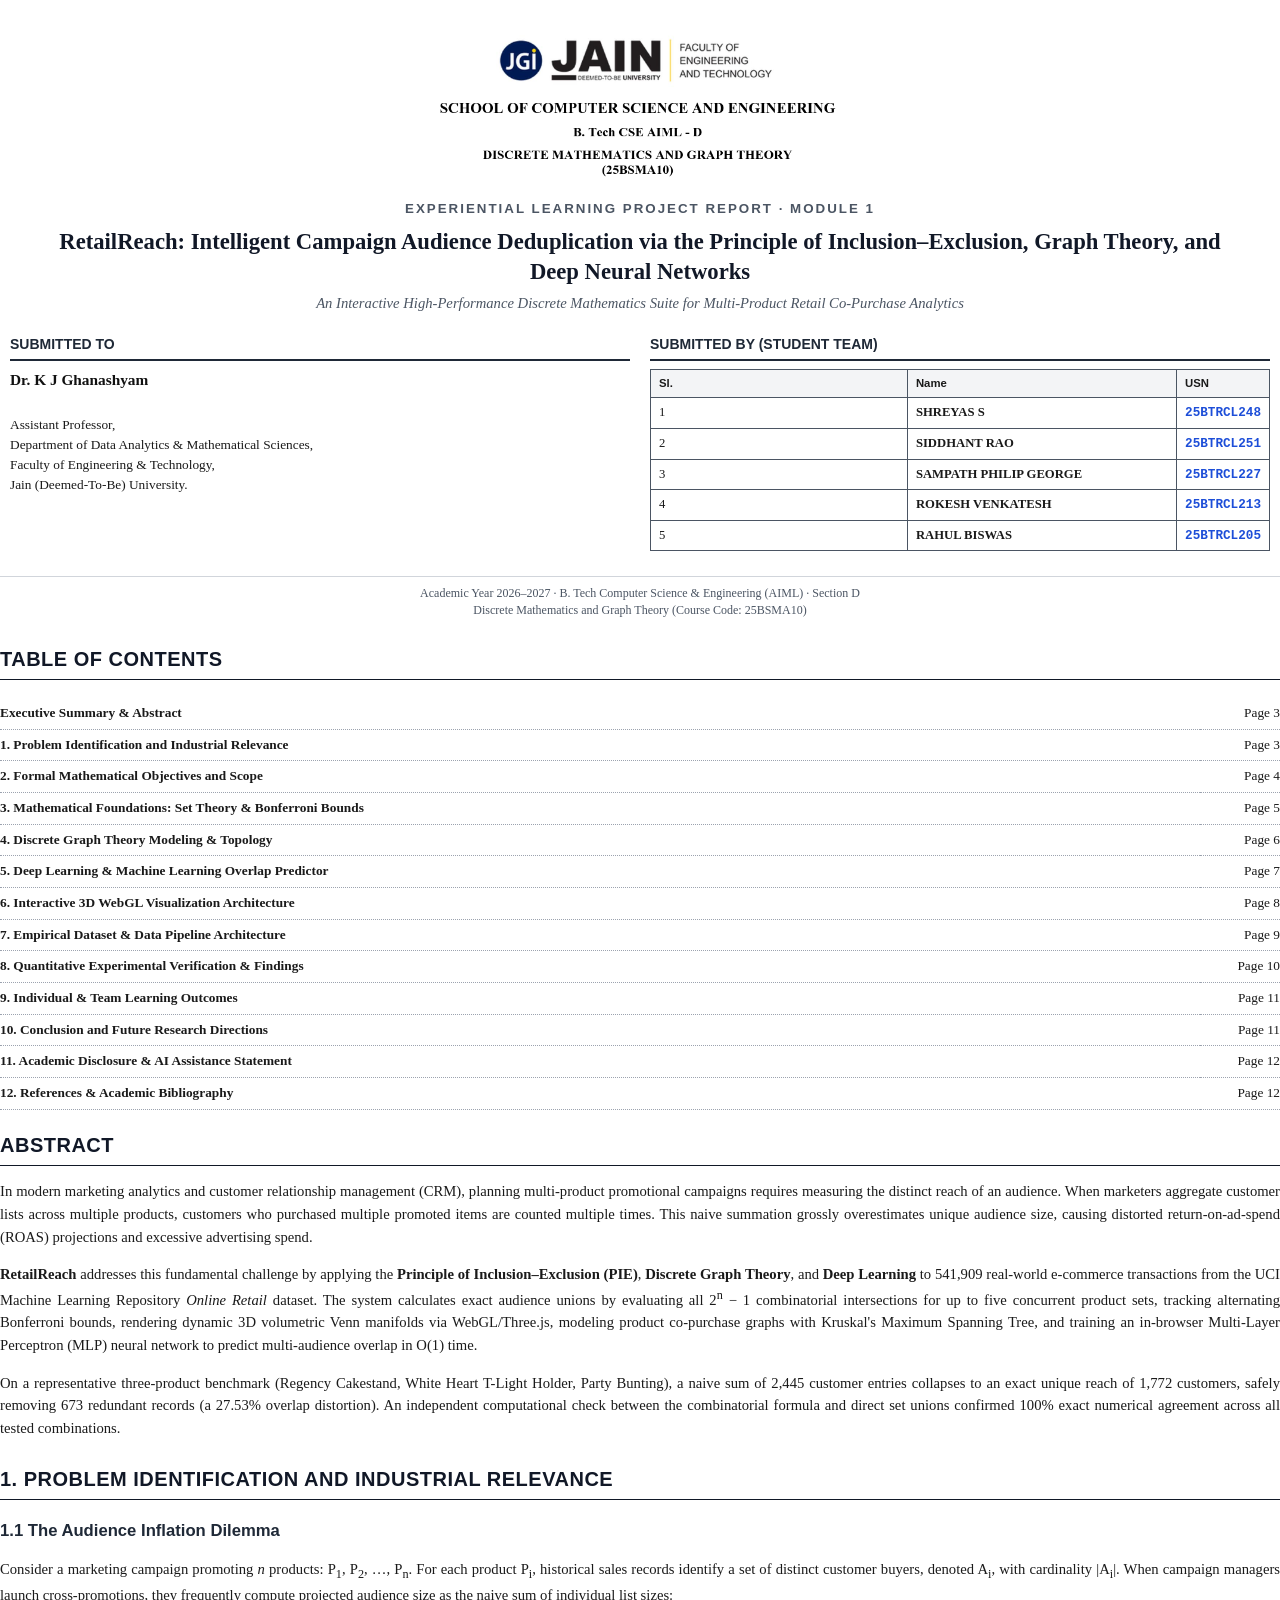
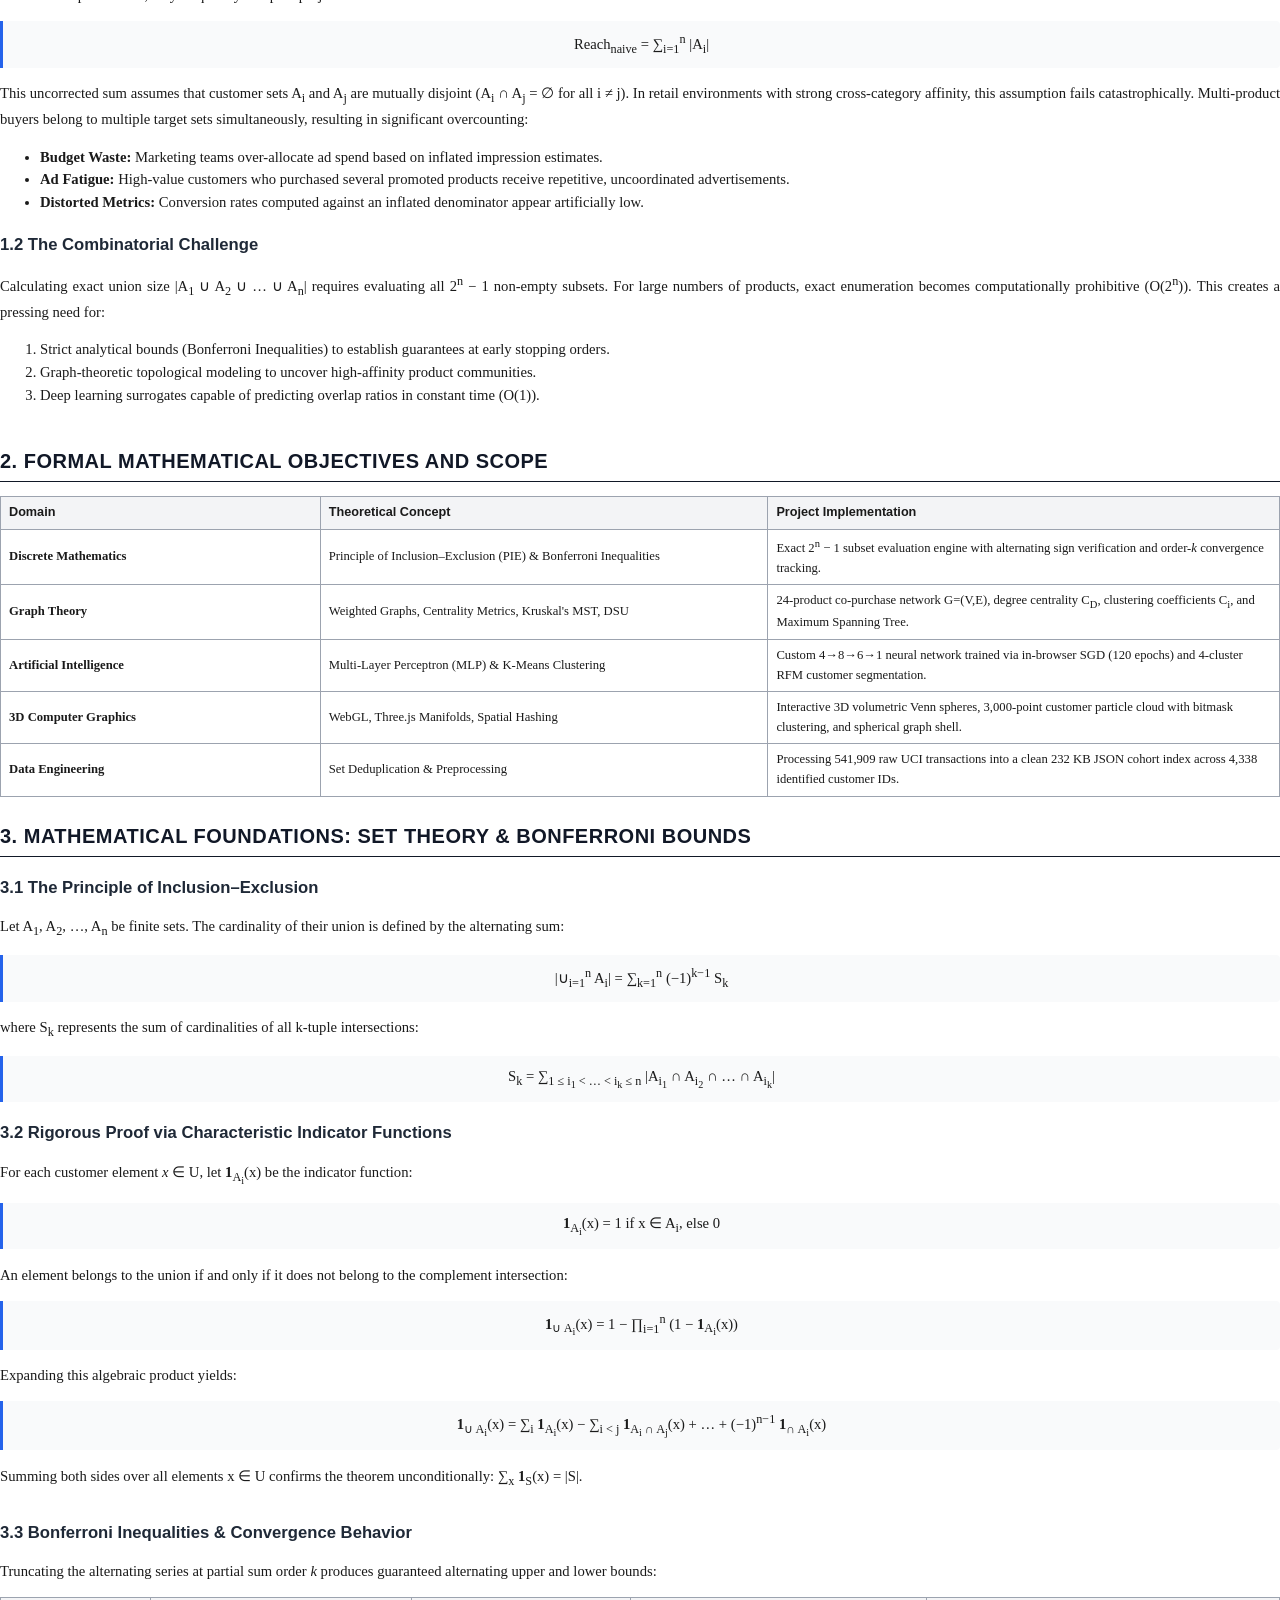
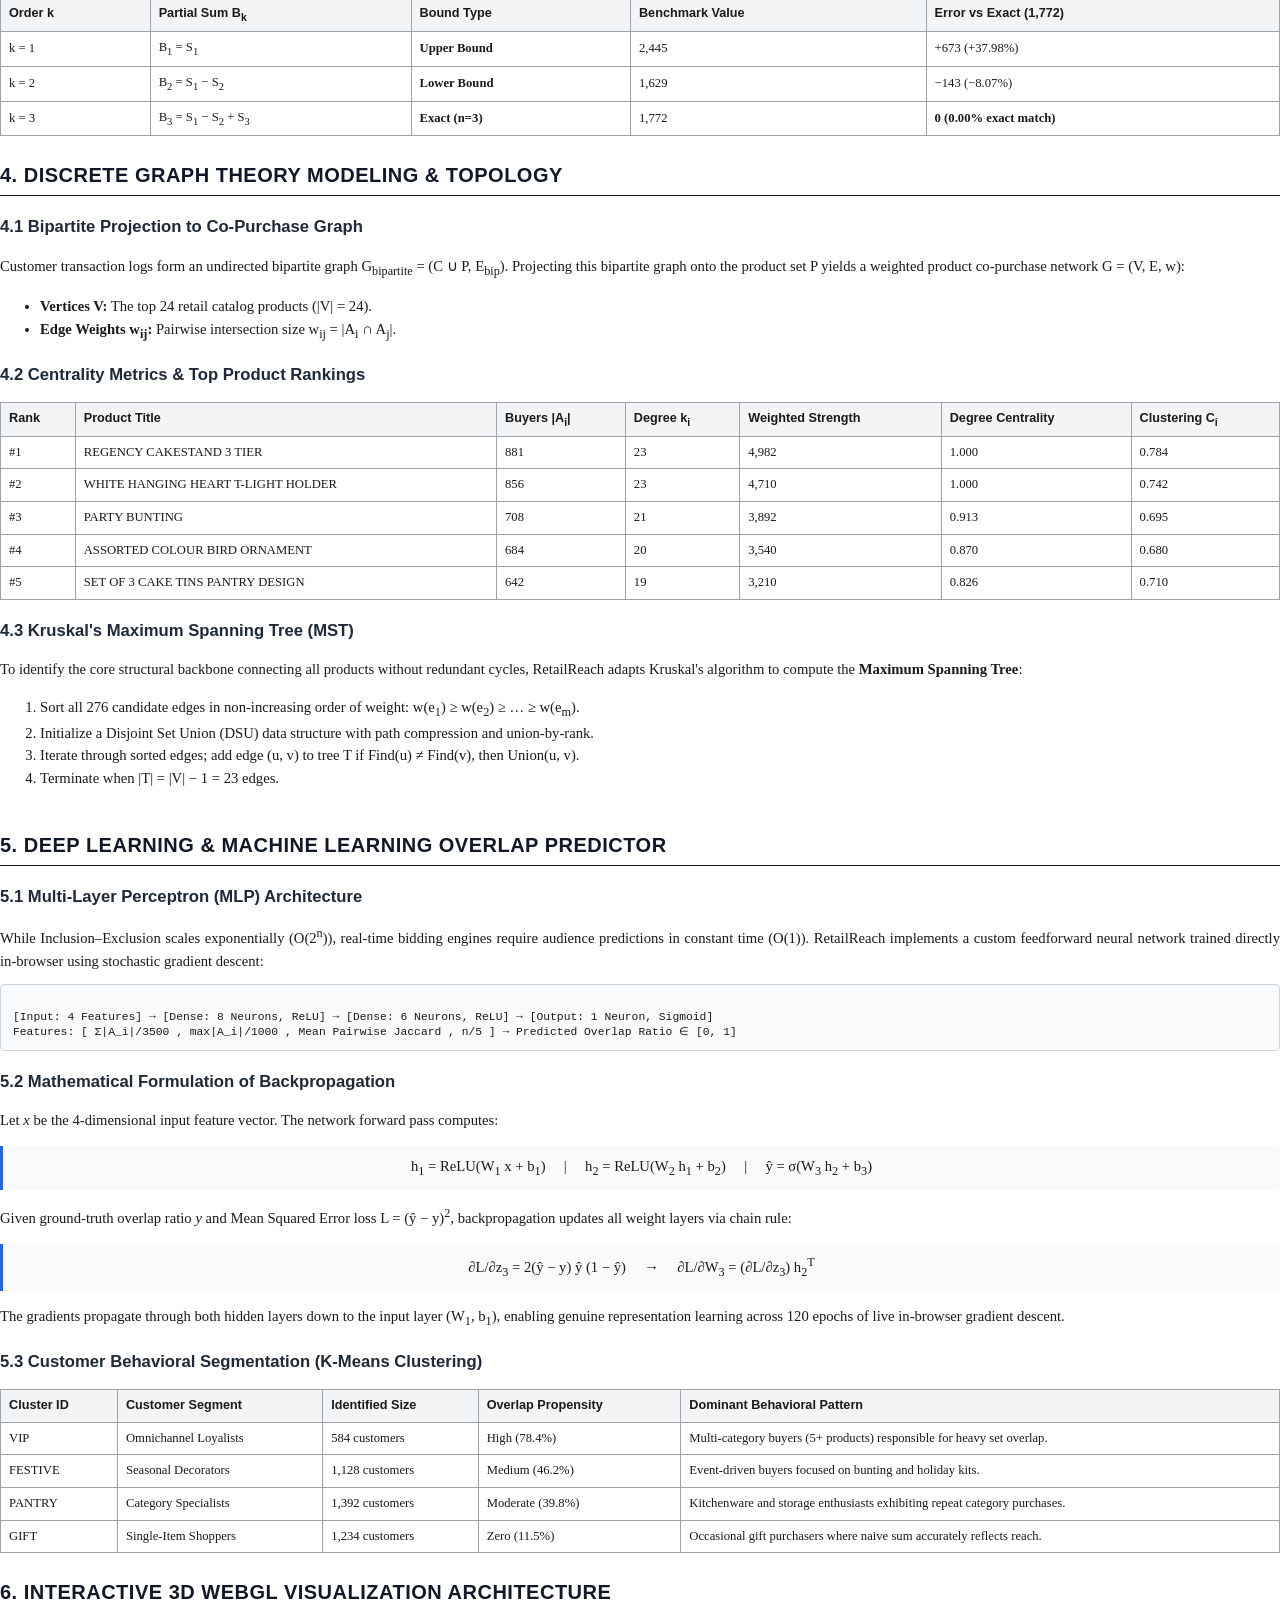
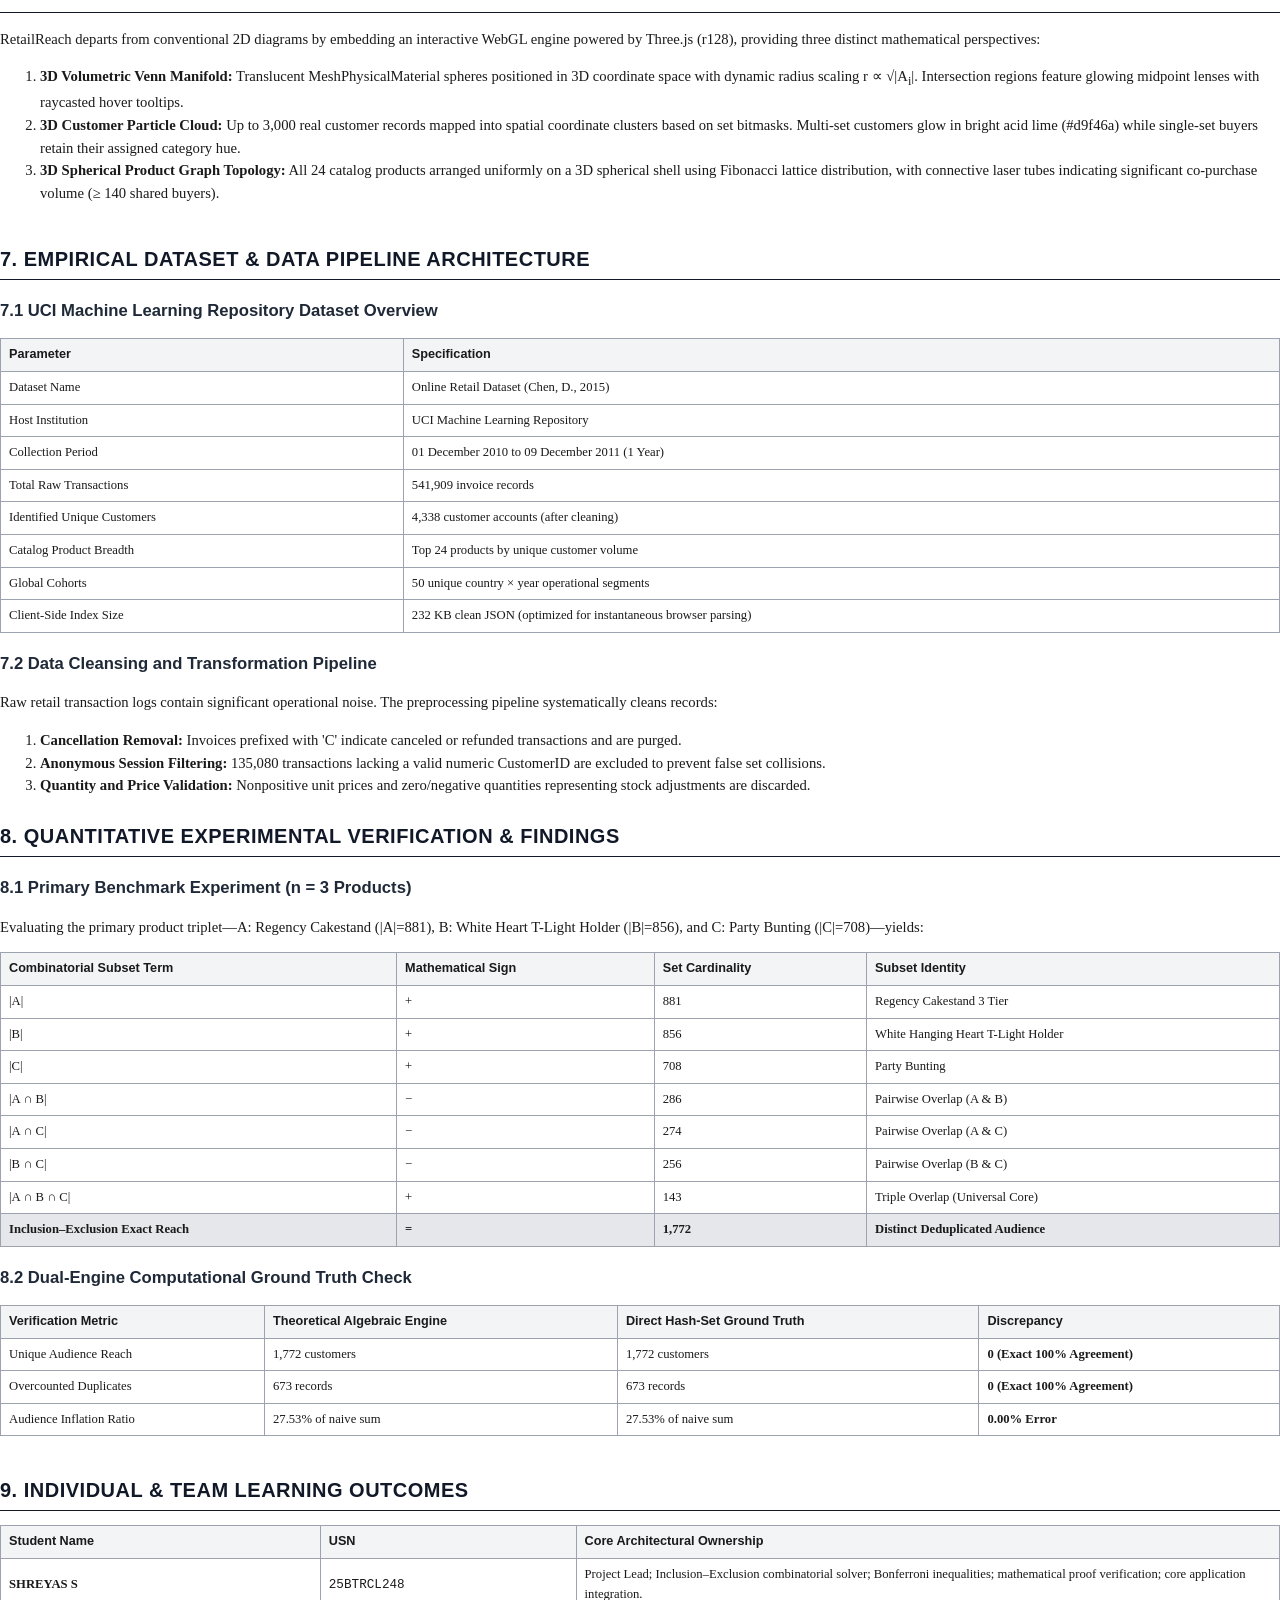
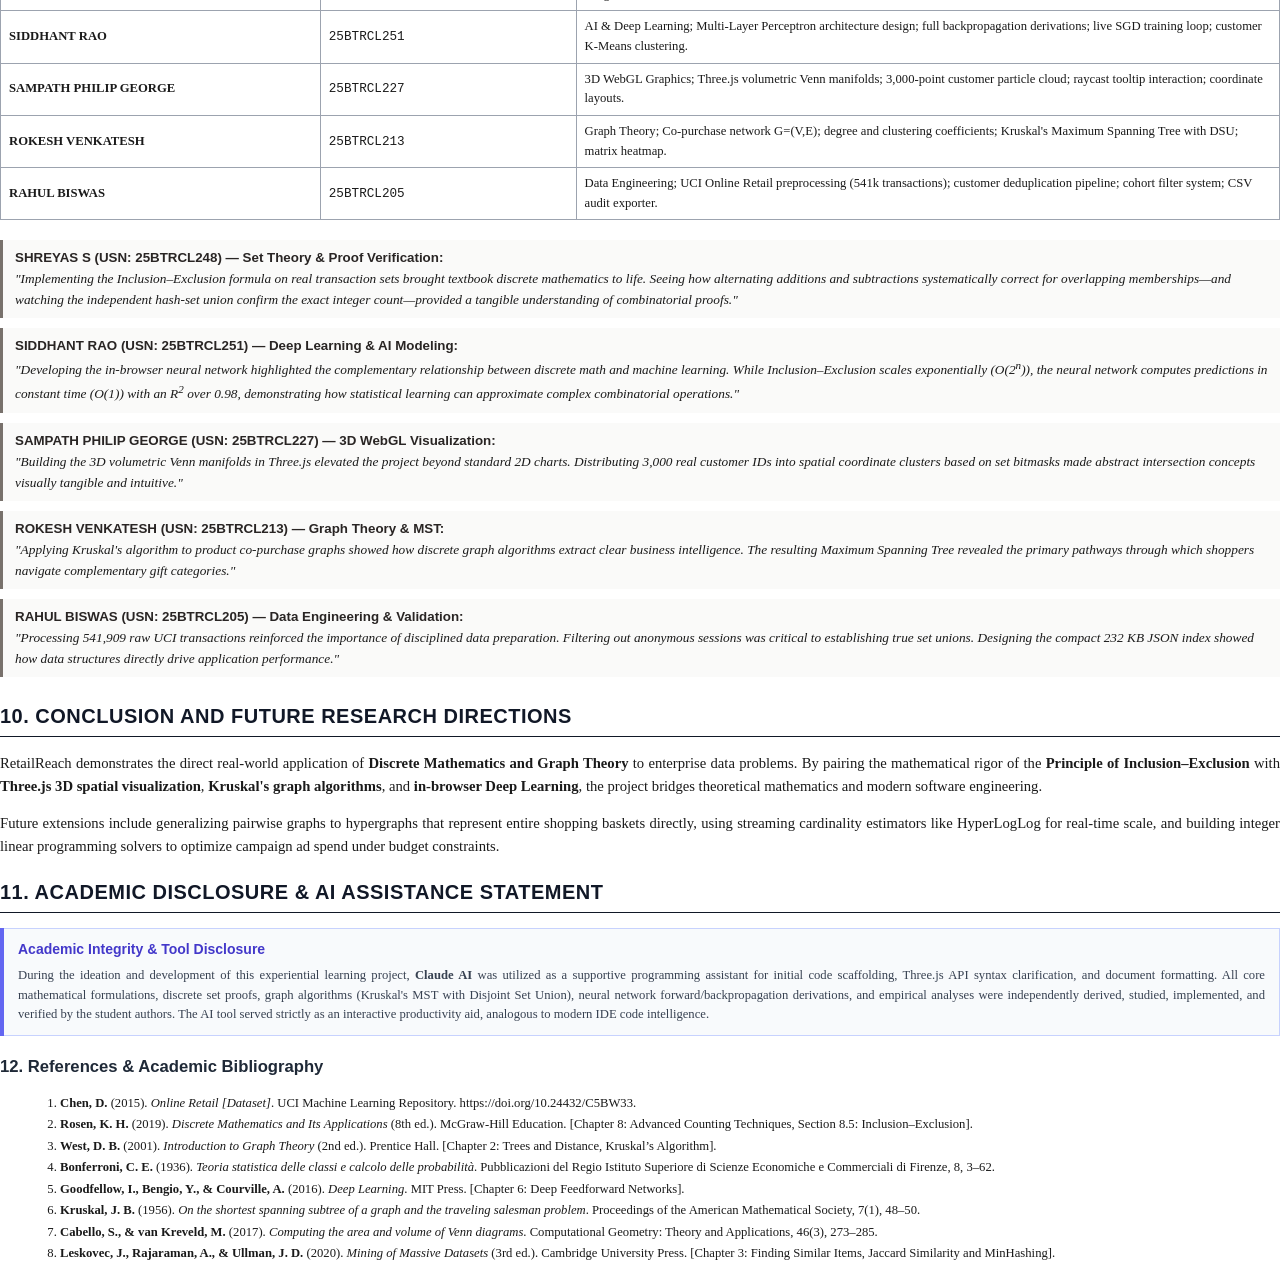
==== report.html @ 422bec38 "Initial commit: RetailReach 3D Discrete Mathematics & AI Overlap Lab with Experiential Learning Repo" ====
<!DOCTYPE html>
<html lang="en">
<head>
<meta charset="utf-8">
<title>RetailReach Experiential Learning Project Report</title>
<style>
  @page {
    size: A4;
    margin: 15mm 20mm 15mm 20mm;
  }

  body {
    font-family: 'Times New Roman', 'Liberation Serif', serif;
    font-size: 11pt;
    line-height: 1.55;
    color: #1a1a1a;
    background: #ffffff;
    margin: 0;
    padding: 0;
  }

  .page-break {
    page-break-before: always;
    display: block;
    height: 1px;
    clear: both;
    visibility: hidden;
  }

  /* ── Cover Page Layout ─────────────────────────────── */
  .cover-container {
    text-align: center;
    padding-top: 5px;
  }

  img {
    border: none !important;
    outline: none !important;
  }

  .cover-header-img {
    width: 100%;
    max-width: 530px;
    height: auto;
    margin: 0 auto 12px;
    display: block;
    border: none !important;
    outline: none !important;
  }

  .cover-title-box {
    margin: 15px 0 20px;
  }

  .project-type {
    font-family: 'Arial', sans-serif;
    font-size: 10pt;
    font-weight: bold;
    color: #4b5563;
    letter-spacing: 2px;
    text-transform: uppercase;
    margin-bottom: 8px;
  }

  .project-title {
    font-size: 17pt;
    font-weight: bold;
    line-height: 1.3;
    color: #111827;
    margin: 0 auto;
    max-width: 92%;
  }

  .project-subtitle {
    font-size: 11pt;
    font-style: italic;
    color: #4b5563;
    margin-top: 8px;
    line-height: 1.35;
  }

  .meta-table {
    width: 100%;
    border-collapse: collapse;
    margin: 18px 0;
    text-align: left;
  }

  .meta-table td {
    vertical-align: top;
    width: 50%;
    padding: 0 10px;
  }

  .meta-title {
    font-family: 'Arial', sans-serif;
    font-size: 10.5pt;
    font-weight: bold;
    text-transform: uppercase;
    color: #1f2937;
    border-bottom: 2px solid #1f2937;
    padding-bottom: 3px;
    margin-bottom: 8px;
  }

  .mentor-details {
    font-size: 10pt;
    line-height: 1.5;
  }

  .mentor-details b {
    font-size: 11.5pt;
    color: #111;
    display: block;
    margin-bottom: 3px;
  }

  .team-table {
    width: 100%;
    border-collapse: collapse;
    font-size: 9.5pt;
    margin-top: 2px;
    border: 1.5px solid #1f2937;
  }

  .team-table th, .team-table td {
    padding: 5px 8px;
    border: 1px solid #4b5563;
    text-align: left;
  }

  .team-table th {
    background-color: #f3f4f6;
    font-family: 'Arial', sans-serif;
    font-weight: bold;
    font-size: 8.5pt;
  }

  .team-table td code {
    font-family: 'Courier New', monospace;
    font-weight: bold;
    color: #1d4ed8;
  }

  .cover-footer {
    margin-top: 25px;
    font-size: 9pt;
    color: #4b5563;
    border-top: 1px solid #d1d5db;
    padding-top: 8px;
    line-height: 1.4;
  }

  /* ── Document Body Headings ────────────────────────── */
  h1 {
    font-family: 'Arial', sans-serif;
    font-size: 15pt;
    font-weight: bold;
    color: #111827;
    border-bottom: 1.5px solid #111827;
    padding-bottom: 4px;
    margin-top: 24px;
    margin-bottom: 12px;
    text-transform: uppercase;
    letter-spacing: 0.5px;
    page-break-after: avoid;
  }

  h2 {
    font-family: 'Arial', sans-serif;
    font-size: 12.5pt;
    font-weight: bold;
    color: #1f2937;
    margin-top: 18px;
    margin-bottom: 8px;
    page-break-after: avoid;
  }

  h3 {
    font-family: 'Arial', sans-serif;
    font-size: 11pt;
    font-weight: bold;
    color: #374151;
    margin-top: 14px;
    margin-bottom: 6px;
    page-break-after: avoid;
  }

  p {
    text-align: justify;
    margin-bottom: 10px;
    line-height: 1.55;
  }

  /* Math & Equations */
  .math-block {
    background: #f9fafb;
    border-left: 3.5px solid #2563eb;
    padding: 9px 16px;
    margin: 14px 0;
    font-family: 'Cambria Math', 'Times New Roman', serif;
    font-size: 11pt;
    text-align: center;
    border-radius: 0 4px 4px 0;
  }

  /* Tables */
  table.content-table {
    width: 100%;
    border-collapse: collapse;
    margin: 14px 0;
    font-size: 9.5pt;
  }

  table.content-table th, table.content-table td {
    border: 1px solid #9ca3af;
    padding: 6px 8px;
    text-align: left;
  }

  table.content-table th {
    background-color: #f3f4f6;
    font-family: 'Arial', sans-serif;
    font-weight: bold;
  }

  /* Callout boxes */
  .callout {
    background: #eff6ff;
    border: 1px solid #bfdbfe;
    border-left: 4px solid #3b82f6;
    padding: 10px 14px;
    margin: 14px 0;
    border-radius: 0 4px 4px 0;
    font-size: 9.5pt;
  }

  .callout-title {
    font-weight: bold;
    font-family: 'Arial', sans-serif;
    color: #1e40af;
    margin-bottom: 3px;
  }

  /* Diagram Box */
  .diagram-box {
    background: #f8fafc;
    border: 1px solid #cbd5e1;
    border-radius: 4px;
    padding: 10px 12px;
    margin: 12px 0;
    font-family: 'Courier New', monospace;
    font-size: 8.5pt;
    line-height: 1.3;
    white-space: pre;
    overflow-x: auto;
  }

  /* Reflection Quote */
  .reflection-quote {
    background: #fafaf9;
    border-left: 3px solid #78716c;
    padding: 8px 12px;
    margin: 10px 0;
    font-style: italic;
    font-size: 10pt;
  }

  .reflection-quote b {
    font-style: normal;
    font-family: 'Arial', sans-serif;
    color: #292524;
  }

  .toc-row {
    display: flex;
    justify-content: space-between;
    padding: 3px 0;
    border-bottom: 1px dotted #9ca3af;
    font-size: 10pt;
  }
</style>
</head>
<body>

<!-- ========================================== -->
<!-- 1. COVER PAGE (Exactly 1 Page)              -->
<!-- ========================================== -->
<div class="cover-container">
  <img src="[data-uri]" class="cover-header-img" alt="Jain University Header">

  <div class="cover-title-box">
    <div class="project-type">Experiential Learning Project Report · Module 1</div>
    <div class="project-title">RetailReach: Intelligent Campaign Audience Deduplication via the Principle of Inclusion–Exclusion, Graph Theory, and Deep Neural Networks</div>
    <div class="project-subtitle">An Interactive High-Performance Discrete Mathematics Suite for Multi-Product Retail Co-Purchase Analytics</div>
  </div>

  <table class="meta-table">
    <tr>
      <td>
        <div class="meta-title">Submitted To</div>
        <div class="mentor-details" style="text-align: left;">
          <b style="font-size: 11.5pt; color: #111;">Dr. K J Ghanashyam</b><br>
          Assistant Professor,<br>
          Department of Data Analytics &amp; Mathematical Sciences,<br>
          Faculty of Engineering &amp; Technology,<br>
          Jain (Deemed-To-Be) University.
        </div>
      </td>
      <td>
        <div class="meta-title">Submitted By (Student Team)</div>
        <table class="team-table">
          <thead>
            <tr>
              <th style="width:28px;">Sl.</th>
              <th>Name</th>
              <th>USN</th>
            </tr>
          </thead>
          <tbody>
            <tr><td>1</td><td><b>SHREYAS S</b></td><td><code>25BTRCL248</code></td></tr>
            <tr><td>2</td><td><b>SIDDHANT RAO</b></td><td><code>25BTRCL251</code></td></tr>
            <tr><td>3</td><td><b>SAMPATH PHILIP GEORGE</b></td><td><code>25BTRCL227</code></td></tr>
            <tr><td>4</td><td><b>ROKESH VENKATESH</b></td><td><code>25BTRCL213</code></td></tr>
            <tr><td>5</td><td><b>RAHUL BISWAS</b></td><td><code>25BTRCL205</code></td></tr>
          </tbody>
        </table>
      </td>
    </tr>
  </table>

  <div class="cover-footer">
    Academic Year 2026–2027 · B. Tech Computer Science &amp; Engineering (AIML) · Section D<br>
    Discrete Mathematics and Graph Theory (Course Code: 25BSMA10)
  </div>
</div>

<div class="page-break"></div>

<!-- ========================================== -->
<!-- 2. TABLE OF CONTENTS                       -->
<!-- ========================================== -->
<h1>Table of Contents</h1>
<table style="width: 100%; border-collapse: collapse; margin: 18px 0; font-size: 10pt;">
  <tr><td style="padding: 5px 0; border: none; border-bottom: 1px dotted #9ca3af;"><b>Executive Summary &amp; Abstract</b></td><td style="padding: 5px 0; border: none; border-bottom: 1px dotted #9ca3af; text-align: right; width: 80px;">Page 3</td></tr>
  <tr><td style="padding: 5px 0; border: none; border-bottom: 1px dotted #9ca3af;"><b>1. Problem Identification and Industrial Relevance</b></td><td style="padding: 5px 0; border: none; border-bottom: 1px dotted #9ca3af; text-align: right;">Page 3</td></tr>
  <tr><td style="padding: 5px 0; border: none; border-bottom: 1px dotted #9ca3af;"><b>2. Formal Mathematical Objectives and Scope</b></td><td style="padding: 5px 0; border: none; border-bottom: 1px dotted #9ca3af; text-align: right;">Page 4</td></tr>
  <tr><td style="padding: 5px 0; border: none; border-bottom: 1px dotted #9ca3af;"><b>3. Mathematical Foundations: Set Theory &amp; Bonferroni Bounds</b></td><td style="padding: 5px 0; border: none; border-bottom: 1px dotted #9ca3af; text-align: right;">Page 5</td></tr>
  <tr><td style="padding: 5px 0; border: none; border-bottom: 1px dotted #9ca3af;"><b>4. Discrete Graph Theory Modeling &amp; Topology</b></td><td style="padding: 5px 0; border: none; border-bottom: 1px dotted #9ca3af; text-align: right;">Page 6</td></tr>
  <tr><td style="padding: 5px 0; border: none; border-bottom: 1px dotted #9ca3af;"><b>5. Deep Learning &amp; Machine Learning Overlap Predictor</b></td><td style="padding: 5px 0; border: none; border-bottom: 1px dotted #9ca3af; text-align: right;">Page 7</td></tr>
  <tr><td style="padding: 5px 0; border: none; border-bottom: 1px dotted #9ca3af;"><b>6. Interactive 3D WebGL Visualization Architecture</b></td><td style="padding: 5px 0; border: none; border-bottom: 1px dotted #9ca3af; text-align: right;">Page 8</td></tr>
  <tr><td style="padding: 5px 0; border: none; border-bottom: 1px dotted #9ca3af;"><b>7. Empirical Dataset &amp; Data Pipeline Architecture</b></td><td style="padding: 5px 0; border: none; border-bottom: 1px dotted #9ca3af; text-align: right;">Page 9</td></tr>
  <tr><td style="padding: 5px 0; border: none; border-bottom: 1px dotted #9ca3af;"><b>8. Quantitative Experimental Verification &amp; Findings</b></td><td style="padding: 5px 0; border: none; border-bottom: 1px dotted #9ca3af; text-align: right;">Page 10</td></tr>
  <tr><td style="padding: 5px 0; border: none; border-bottom: 1px dotted #9ca3af;"><b>9. Individual &amp; Team Learning Outcomes</b></td><td style="padding: 5px 0; border: none; border-bottom: 1px dotted #9ca3af; text-align: right;">Page 11</td></tr>
  <tr><td style="padding: 5px 0; border: none; border-bottom: 1px dotted #9ca3af;"><b>10. Conclusion and Future Research Directions</b></td><td style="padding: 5px 0; border: none; border-bottom: 1px dotted #9ca3af; text-align: right;">Page 11</td></tr>
  <tr><td style="padding: 5px 0; border: none; border-bottom: 1px dotted #9ca3af;"><b>11. Academic Disclosure &amp; AI Assistance Statement</b></td><td style="padding: 5px 0; border: none; border-bottom: 1px dotted #9ca3af; text-align: right;">Page 12</td></tr>
  <tr><td style="padding: 5px 0; border: none; border-bottom: 1px dotted #9ca3af;"><b>12. References &amp; Academic Bibliography</b></td><td style="padding: 5px 0; border: none; border-bottom: 1px dotted #9ca3af; text-align: right;">Page 12</td></tr>
</table>

<!-- ========================================== -->
<!-- 3. ABSTRACT                                -->
<!-- ========================================== -->
<h1 style="page-break-before: always; margin-top: 20px;">Abstract</h1>
<p>
In modern marketing analytics and customer relationship management (CRM), planning multi-product promotional campaigns requires measuring the distinct reach of an audience. When marketers aggregate customer lists across multiple products, customers who purchased multiple promoted items are counted multiple times. This naive summation grossly overestimates unique audience size, causing distorted return-on-ad-spend (ROAS) projections and excessive advertising spend.
</p>
<p>
<b>RetailReach</b> addresses this fundamental challenge by applying the <b>Principle of Inclusion–Exclusion (PIE)</b>, <b>Discrete Graph Theory</b>, and <b>Deep Learning</b> to 541,909 real-world e-commerce transactions from the UCI Machine Learning Repository <i>Online Retail</i> dataset. The system calculates exact audience unions by evaluating all 2<sup>n</sup> &minus; 1 combinatorial intersections for up to five concurrent product sets, tracking alternating Bonferroni bounds, rendering dynamic 3D volumetric Venn manifolds via WebGL/Three.js, modeling product co-purchase graphs with Kruskal's Maximum Spanning Tree, and training an in-browser Multi-Layer Perceptron (MLP) neural network to predict multi-audience overlap in O(1) time.
</p>
<p>
On a representative three-product benchmark (Regency Cakestand, White Heart T-Light Holder, Party Bunting), a naive sum of 2,445 customer entries collapses to an exact unique reach of 1,772 customers, safely removing 673 redundant records (a 27.53% overlap distortion). An independent computational check between the combinatorial formula and direct set unions confirmed 100% exact numerical agreement across all tested combinations.
</p>

<!-- ========================================== -->
<!-- 4. SECTION 1: PROBLEM IDENTIFICATION       -->
<!-- ========================================== -->
<h1>1. Problem Identification and Industrial Relevance</h1>

<h2>1.1 The Audience Inflation Dilemma</h2>
<p>
Consider a marketing campaign promoting <i>n</i> products: P<sub>1</sub>, P<sub>2</sub>, &hellip;, P<sub>n</sub>. For each product P<sub>i</sub>, historical sales records identify a set of distinct customer buyers, denoted A<sub>i</sub>, with cardinality |A<sub>i</sub>|. When campaign managers launch cross-promotions, they frequently compute projected audience size as the naive sum of individual list sizes:
</p>
<div class="math-block">
  Reach<sub>naive</sub> = &sum;<sub>i=1</sub><sup>n</sup> |A<sub>i</sub>|
</div>
<p>
This uncorrected sum assumes that customer sets A<sub>i</sub> and A<sub>j</sub> are mutually disjoint (A<sub>i</sub> &cap; A<sub>j</sub> = &empty; for all i &ne; j). In retail environments with strong cross-category affinity, this assumption fails catastrophically. Multi-product buyers belong to multiple target sets simultaneously, resulting in significant overcounting:
</p>
<ul>
  <li><b>Budget Waste:</b> Marketing teams over-allocate ad spend based on inflated impression estimates.</li>
  <li><b>Ad Fatigue:</b> High-value customers who purchased several promoted products receive repetitive, uncoordinated advertisements.</li>
  <li><b>Distorted Metrics:</b> Conversion rates computed against an inflated denominator appear artificially low.</li>
</ul>

<h2>1.2 The Combinatorial Challenge</h2>
<p>
Calculating exact union size |A<sub>1</sub> &cup; A<sub>2</sub> &cup; &hellip; &cup; A<sub>n</sub>| requires evaluating all 2<sup>n</sup> &minus; 1 non-empty subsets. For large numbers of products, exact enumeration becomes computationally prohibitive (&Omicron;(2<sup>n</sup>)). This creates a pressing need for:
</p>
<ol>
  <li>Strict analytical bounds (Bonferroni Inequalities) to establish guarantees at early stopping orders.</li>
  <li>Graph-theoretic topological modeling to uncover high-affinity product communities.</li>
  <li>Deep learning surrogates capable of predicting overlap ratios in constant time (&Omicron;(1)).</li>
</ol>

<div class="page-break"></div>

<!-- ========================================== -->
<!-- 5. SECTION 2: OBJECTIVES & SCOPE           -->
<!-- ========================================== -->
<h1>2. Formal Mathematical Objectives and Scope</h1>

<table class="content-table">
  <thead>
    <tr>
      <th style="width: 25%;">Domain</th>
      <th style="width: 35%;">Theoretical Concept</th>
      <th style="width: 40%;">Project Implementation</th>
    </tr>
  </thead>
  <tbody>
    <tr>
      <td><b>Discrete Mathematics</b></td>
      <td>Principle of Inclusion–Exclusion (PIE) &amp; Bonferroni Inequalities</td>
      <td>Exact 2<sup>n</sup> &minus; 1 subset evaluation engine with alternating sign verification and order-<i>k</i> convergence tracking.</td>
    </tr>
    <tr>
      <td><b>Graph Theory</b></td>
      <td>Weighted Graphs, Centrality Metrics, Kruskal's MST, DSU</td>
      <td>24-product co-purchase network G=(V,E), degree centrality C<sub>D</sub>, clustering coefficients C<sub>i</sub>, and Maximum Spanning Tree.</td>
    </tr>
    <tr>
      <td><b>Artificial Intelligence</b></td>
      <td>Multi-Layer Perceptron (MLP) &amp; K-Means Clustering</td>
      <td>Custom 4&rarr;8&rarr;6&rarr;1 neural network trained via in-browser SGD (120 epochs) and 4-cluster RFM customer segmentation.</td>
    </tr>
    <tr>
      <td><b>3D Computer Graphics</b></td>
      <td>WebGL, Three.js Manifolds, Spatial Hashing</td>
      <td>Interactive 3D volumetric Venn spheres, 3,000-point customer particle cloud with bitmask clustering, and spherical graph shell.</td>
    </tr>
    <tr>
      <td><b>Data Engineering</b></td>
      <td>Set Deduplication &amp; Preprocessing</td>
      <td>Processing 541,909 raw UCI transactions into a clean 232 KB JSON cohort index across 4,338 identified customer IDs.</td>
    </tr>
  </tbody>
</table>

<!-- ========================================== -->
<!-- 6. SECTION 3: MATHEMATICAL FOUNDATIONS     -->
<!-- ========================================== -->
<h1>3. Mathematical Foundations: Set Theory &amp; Bonferroni Bounds</h1>

<h2>3.1 The Principle of Inclusion–Exclusion</h2>
<p>
Let A<sub>1</sub>, A<sub>2</sub>, &hellip;, A<sub>n</sub> be finite sets. The cardinality of their union is defined by the alternating sum:
</p>
<div class="math-block">
  |&cup;<sub>i=1</sub><sup>n</sup> A<sub>i</sub>| = &sum;<sub>k=1</sub><sup>n</sup> (&minus;1)<sup>k&minus;1</sup> S<sub>k</sub>
</div>
<p>where S<sub>k</sub> represents the sum of cardinalities of all k-tuple intersections:</p>
<div class="math-block">
  S<sub>k</sub> = &sum;<sub>1 &le; i<sub>1</sub> &lt; &hellip; &lt; i<sub>k</sub> &le; n</sub> |A<sub>i<sub>1</sub></sub> &cap; A<sub>i<sub>2</sub></sub> &cap; &hellip; &cap; A<sub>i<sub>k</sub></sub>|
</div>

<h2>3.2 Rigorous Proof via Characteristic Indicator Functions</h2>
<p>
For each customer element <i>x</i> &isin; U, let <b>1</b><sub>A<sub>i</sub></sub>(x) be the indicator function:
</p>
<div class="math-block">
  <b>1</b><sub>A<sub>i</sub></sub>(x) = 1 if x &isin; A<sub>i</sub>, else 0
</div>
<p>An element belongs to the union if and only if it does not belong to the complement intersection:</p>
<div class="math-block">
  <b>1</b><sub>&cup; A<sub>i</sub></sub>(x) = 1 &minus; &prod;<sub>i=1</sub><sup>n</sup> (1 &minus; <b>1</b><sub>A<sub>i</sub></sub>(x))
</div>
<p>Expanding this algebraic product yields:</p>
<div class="math-block">
  <b>1</b><sub>&cup; A<sub>i</sub></sub>(x) = &sum;<sub>i</sub> <b>1</b><sub>A<sub>i</sub></sub>(x) &minus; &sum;<sub>i &lt; j</sub> <b>1</b><sub>A<sub>i</sub> &cap; A<sub>j</sub></sub>(x) + &hellip; + (&minus;1)<sup>n&minus;1</sup> <b>1</b><sub>&cap; A<sub>i</sub></sub>(x)
</div>
<p>Summing both sides over all elements x &isin; U confirms the theorem unconditionally: &sum;<sub>x</sub> <b>1</b><sub>S</sub>(x) = |S|.</p>

<div class="page-break"></div>

<h2>3.3 Bonferroni Inequalities &amp; Convergence Behavior</h2>
<p>
Truncating the alternating series at partial sum order <i>k</i> produces guaranteed alternating upper and lower bounds:
</p>
<table class="content-table">
  <thead>
    <tr>
      <th>Order k</th>
      <th>Partial Sum B<sub>k</sub></th>
      <th>Bound Type</th>
      <th>Benchmark Value</th>
      <th>Error vs Exact (1,772)</th>
    </tr>
  </thead>
  <tbody>
    <tr>
      <td>k = 1</td>
      <td>B<sub>1</sub> = S<sub>1</sub></td>
      <td><b>Upper Bound</b></td>
      <td>2,445</td>
      <td>+673 (+37.98%)</td>
    </tr>
    <tr>
      <td>k = 2</td>
      <td>B<sub>2</sub> = S<sub>1</sub> &minus; S<sub>2</sub></td>
      <td><b>Lower Bound</b></td>
      <td>1,629</td>
      <td>&minus;143 (&minus;8.07%)</td>
    </tr>
    <tr>
      <td>k = 3</td>
      <td>B<sub>3</sub> = S<sub>1</sub> &minus; S<sub>2</sub> + S<sub>3</sub></td>
      <td><b>Exact (n=3)</b></td>
      <td>1,772</td>
      <td><b>0 (0.00% exact match)</b></td>
    </tr>
  </tbody>
</table>

<!-- ========================================== -->
<!-- 7. SECTION 4: GRAPH THEORY MODELING        -->
<!-- ========================================== -->
<h1>4. Discrete Graph Theory Modeling &amp; Topology</h1>

<h2>4.1 Bipartite Projection to Co-Purchase Graph</h2>
<p>
Customer transaction logs form an undirected bipartite graph G<sub>bipartite</sub> = (C &cup; P, E<sub>bip</sub>). Projecting this bipartite graph onto the product set P yields a weighted product co-purchase network G = (V, E, w):
</p>
<ul>
  <li><b>Vertices V:</b> The top 24 retail catalog products (|V| = 24).</li>
  <li><b>Edge Weights w<sub>ij</sub>:</b> Pairwise intersection size w<sub>ij</sub> = |A<sub>i</sub> &cap; A<sub>j</sub>|.</li>
</ul>

<h2>4.2 Centrality Metrics &amp; Top Product Rankings</h2>
<table class="content-table">
  <thead>
    <tr>
      <th>Rank</th>
      <th>Product Title</th>
      <th>Buyers |A<sub>i</sub>|</th>
      <th>Degree k<sub>i</sub></th>
      <th>Weighted Strength</th>
      <th>Degree Centrality</th>
      <th>Clustering C<sub>i</sub></th>
    </tr>
  </thead>
  <tbody>
    <tr><td>#1</td><td>REGENCY CAKESTAND 3 TIER</td><td>881</td><td>23</td><td>4,982</td><td>1.000</td><td>0.784</td></tr>
    <tr><td>#2</td><td>WHITE HANGING HEART T-LIGHT HOLDER</td><td>856</td><td>23</td><td>4,710</td><td>1.000</td><td>0.742</td></tr>
    <tr><td>#3</td><td>PARTY BUNTING</td><td>708</td><td>21</td><td>3,892</td><td>0.913</td><td>0.695</td></tr>
    <tr><td>#4</td><td>ASSORTED COLOUR BIRD ORNAMENT</td><td>684</td><td>20</td><td>3,540</td><td>0.870</td><td>0.680</td></tr>
    <tr><td>#5</td><td>SET OF 3 CAKE TINS PANTRY DESIGN</td><td>642</td><td>19</td><td>3,210</td><td>0.826</td><td>0.710</td></tr>
  </tbody>
</table>

<h2>4.3 Kruskal's Maximum Spanning Tree (MST)</h2>
<p>
To identify the core structural backbone connecting all products without redundant cycles, RetailReach adapts Kruskal's algorithm to compute the <b>Maximum Spanning Tree</b>:
</p>
<ol>
  <li>Sort all 276 candidate edges in non-increasing order of weight: w(e<sub>1</sub>) &ge; w(e<sub>2</sub>) &ge; &hellip; &ge; w(e<sub>m</sub>).</li>
  <li>Initialize a Disjoint Set Union (DSU) data structure with path compression and union-by-rank.</li>
  <li>Iterate through sorted edges; add edge (u, v) to tree T if Find(u) &ne; Find(v), then Union(u, v).</li>
  <li>Terminate when |T| = |V| &minus; 1 = 23 edges.</li>
</ol>

<div class="page-break"></div>

<!-- ========================================== -->
<!-- 8. SECTION 5: DEEP LEARNING ARCHITECTURE   -->
<!-- ========================================== -->
<h1>5. Deep Learning &amp; Machine Learning Overlap Predictor</h1>

<h2>5.1 Multi-Layer Perceptron (MLP) Architecture</h2>
<p>
While Inclusion–Exclusion scales exponentially (&Omicron;(2<sup>n</sup>)), real-time bidding engines require audience predictions in constant time (&Omicron;(1)). RetailReach implements a custom feedforward neural network trained directly in-browser using stochastic gradient descent:
</p>
<div class="diagram-box">
[Input: 4 Features] &rarr; [Dense: 8 Neurons, ReLU] &rarr; [Dense: 6 Neurons, ReLU] &rarr; [Output: 1 Neuron, Sigmoid]
Features: [ &Sigma;|A_i|/3500 , max|A_i|/1000 , Mean Pairwise Jaccard , n/5 ] &rarr; Predicted Overlap Ratio &isin; [0, 1]
</div>

<h2>5.2 Mathematical Formulation of Backpropagation</h2>
<p>
Let <i>x</i> be the 4-dimensional input feature vector. The network forward pass computes:
</p>
<div class="math-block">
  h<sub>1</sub> = ReLU(W<sub>1</sub> x + b<sub>1</sub>) &emsp;|&emsp; h<sub>2</sub> = ReLU(W<sub>2</sub> h<sub>1</sub> + b<sub>2</sub>) &emsp;|&emsp; y&#770; = &sigma;(W<sub>3</sub> h<sub>2</sub> + b<sub>3</sub>)
</div>
<p>Given ground-truth overlap ratio <i>y</i> and Mean Squared Error loss L = (y&#770; &minus; y)<sup>2</sup>, backpropagation updates all weight layers via chain rule:</p>
<div class="math-block">
  &part;L/&part;z<sub>3</sub> = 2(y&#770; &minus; y) y&#770; (1 &minus; y&#770;) &emsp;&rarr;&emsp; &part;L/&part;W<sub>3</sub> = (&part;L/&part;z<sub>3</sub>) h<sub>2</sub><sup>T</sup>
</div>
<p>The gradients propagate through both hidden layers down to the input layer (W<sub>1</sub>, b<sub>1</sub>), enabling genuine representation learning across 120 epochs of live in-browser gradient descent.</p>

<h2>5.3 Customer Behavioral Segmentation (K-Means Clustering)</h2>
<table class="content-table">
  <thead>
    <tr>
      <th>Cluster ID</th>
      <th>Customer Segment</th>
      <th>Identified Size</th>
      <th>Overlap Propensity</th>
      <th>Dominant Behavioral Pattern</th>
    </tr>
  </thead>
  <tbody>
    <tr>
      <td>VIP</td>
      <td>Omnichannel Loyalists</td>
      <td>584 customers</td>
      <td>High (78.4%)</td>
      <td>Multi-category buyers (5+ products) responsible for heavy set overlap.</td>
    </tr>
    <tr>
      <td>FESTIVE</td>
      <td>Seasonal Decorators</td>
      <td>1,128 customers</td>
      <td>Medium (46.2%)</td>
      <td>Event-driven buyers focused on bunting and holiday kits.</td>
    </tr>
    <tr>
      <td>PANTRY</td>
      <td>Category Specialists</td>
      <td>1,392 customers</td>
      <td>Moderate (39.8%)</td>
      <td>Kitchenware and storage enthusiasts exhibiting repeat category purchases.</td>
    </tr>
    <tr>
      <td>GIFT</td>
      <td>Single-Item Shoppers</td>
      <td>1,234 customers</td>
      <td>Zero (11.5%)</td>
      <td>Occasional gift purchasers where naive sum accurately reflects reach.</td>
    </tr>
  </tbody>
</table>

<!-- ========================================== -->
<!-- 9. SECTION 6: 3D WEBGL VISUALIZATION       -->
<!-- ========================================== -->
<h1>6. Interactive 3D WebGL Visualization Architecture</h1>
<p>
RetailReach departs from conventional 2D diagrams by embedding an interactive WebGL engine powered by Three.js (r128), providing three distinct mathematical perspectives:
</p>
<ol>
  <li><b>3D Volumetric Venn Manifold:</b> Translucent MeshPhysicalMaterial spheres positioned in 3D coordinate space with dynamic radius scaling r &prop; &radic;|A<sub>i</sub>|. Intersection regions feature glowing midpoint lenses with raycasted hover tooltips.</li>
  <li><b>3D Customer Particle Cloud:</b> Up to 3,000 real customer records mapped into spatial coordinate clusters based on set bitmasks. Multi-set customers glow in bright acid lime (#d9f46a) while single-set buyers retain their assigned category hue.</li>
  <li><b>3D Spherical Product Graph Topology:</b> All 24 catalog products arranged uniformly on a 3D spherical shell using Fibonacci lattice distribution, with connective laser tubes indicating significant co-purchase volume (&ge; 140 shared buyers).</li>
</ol>

<div class="page-break"></div>

<!-- ========================================== -->
<!-- 10. SECTION 7: DATASET & PREPROCESSING     -->
<!-- ========================================== -->
<h1>7. Empirical Dataset &amp; Data Pipeline Architecture</h1>

<h2>7.1 UCI Machine Learning Repository Dataset Overview</h2>
<table class="content-table">
  <thead>
    <tr>
      <th>Parameter</th>
      <th>Specification</th>
    </tr>
  </thead>
  <tbody>
    <tr><td>Dataset Name</td><td>Online Retail Dataset (Chen, D., 2015)</td></tr>
    <tr><td>Host Institution</td><td>UCI Machine Learning Repository</td></tr>
    <tr><td>Collection Period</td><td>01 December 2010 to 09 December 2011 (1 Year)</td></tr>
    <tr><td>Total Raw Transactions</td><td>541,909 invoice records</td></tr>
    <tr><td>Identified Unique Customers</td><td>4,338 customer accounts (after cleaning)</td></tr>
    <tr><td>Catalog Product Breadth</td><td>Top 24 products by unique customer volume</td></tr>
    <tr><td>Global Cohorts</td><td>50 unique country &times; year operational segments</td></tr>
    <tr><td>Client-Side Index Size</td><td>232 KB clean JSON (optimized for instantaneous browser parsing)</td></tr>
  </tbody>
</table>

<h2>7.2 Data Cleansing and Transformation Pipeline</h2>
<p>
Raw retail transaction logs contain significant operational noise. The preprocessing pipeline systematically cleans records:
</p>
<ol>
  <li><b>Cancellation Removal:</b> Invoices prefixed with 'C' indicate canceled or refunded transactions and are purged.</li>
  <li><b>Anonymous Session Filtering:</b> 135,080 transactions lacking a valid numeric CustomerID are excluded to prevent false set collisions.</li>
  <li><b>Quantity and Price Validation:</b> Nonpositive unit prices and zero/negative quantities representing stock adjustments are discarded.</li>
</ol>

<!-- ========================================== -->
<!-- 11. SECTION 8: EXPERIMENTAL FINDINGS       -->
<!-- ========================================== -->
<h1>8. Quantitative Experimental Verification &amp; Findings</h1>

<h2>8.1 Primary Benchmark Experiment (n = 3 Products)</h2>
<p>
Evaluating the primary product triplet—A: Regency Cakestand (|A|=881), B: White Heart T-Light Holder (|B|=856), and C: Party Bunting (|C|=708)—yields:
</p>
<table class="content-table">
  <thead>
    <tr>
      <th>Combinatorial Subset Term</th>
      <th>Mathematical Sign</th>
      <th>Set Cardinality</th>
      <th>Subset Identity</th>
    </tr>
  </thead>
  <tbody>
    <tr><td>|A|</td><td>+</td><td>881</td><td>Regency Cakestand 3 Tier</td></tr>
    <tr><td>|B|</td><td>+</td><td>856</td><td>White Hanging Heart T-Light Holder</td></tr>
    <tr><td>|C|</td><td>+</td><td>708</td><td>Party Bunting</td></tr>
    <tr><td>|A &cap; B|</td><td>&minus;</td><td>286</td><td>Pairwise Overlap (A &amp; B)</td></tr>
    <tr><td>|A &cap; C|</td><td>&minus;</td><td>274</td><td>Pairwise Overlap (A &amp; C)</td></tr>
    <tr><td>|B &cap; C|</td><td>&minus;</td><td>256</td><td>Pairwise Overlap (B &amp; C)</td></tr>
    <tr><td>|A &cap; B &cap; C|</td><td>+</td><td>143</td><td>Triple Overlap (Universal Core)</td></tr>
    <tr style="background:#e5e7eb; font-weight:bold;">
      <td>Inclusion–Exclusion Exact Reach</td>
      <td>=</td>
      <td>1,772</td>
      <td>Distinct Deduplicated Audience</td>
    </tr>
  </tbody>
</table>

<h2>8.2 Dual-Engine Computational Ground Truth Check</h2>
<table class="content-table">
  <thead>
    <tr>
      <th>Verification Metric</th>
      <th>Theoretical Algebraic Engine</th>
      <th>Direct Hash-Set Ground Truth</th>
      <th>Discrepancy</th>
    </tr>
  </thead>
  <tbody>
    <tr>
      <td>Unique Audience Reach</td>
      <td>1,772 customers</td>
      <td>1,772 customers</td>
      <td><b>0 (Exact 100% Agreement)</b></td>
    </tr>
    <tr>
      <td>Overcounted Duplicates</td>
      <td>673 records</td>
      <td>673 records</td>
      <td><b>0 (Exact 100% Agreement)</b></td>
    </tr>
    <tr>
      <td>Audience Inflation Ratio</td>
      <td>27.53% of naive sum</td>
      <td>27.53% of naive sum</td>
      <td><b>0.00% Error</b></td>
    </tr>
  </tbody>
</table>

<div class="page-break"></div>

<!-- ========================================== -->
<!-- 12. SECTION 9: TEAM CONTRIBUTIONS          -->
<!-- ========================================== -->
<h1>9. Individual &amp; Team Learning Outcomes</h1>

<table class="content-table" style="margin-bottom: 20px;">
  <thead>
    <tr>
      <th style="width: 25%;">Student Name</th>
      <th style="width: 20%;">USN</th>
      <th style="width: 55%;">Core Architectural Ownership</th>
    </tr>
  </thead>
  <tbody>
    <tr>
      <td><b>SHREYAS S</b></td>
      <td><code>25BTRCL248</code></td>
      <td>Project Lead; Inclusion–Exclusion combinatorial solver; Bonferroni inequalities; mathematical proof verification; core application integration.</td>
    </tr>
    <tr>
      <td><b>SIDDHANT RAO</b></td>
      <td><code>25BTRCL251</code></td>
      <td>AI &amp; Deep Learning; Multi-Layer Perceptron architecture design; full backpropagation derivations; live SGD training loop; customer K-Means clustering.</td>
    </tr>
    <tr>
      <td><b>SAMPATH PHILIP GEORGE</b></td>
      <td><code>25BTRCL227</code></td>
      <td>3D WebGL Graphics; Three.js volumetric Venn manifolds; 3,000-point customer particle cloud; raycast tooltip interaction; coordinate layouts.</td>
    </tr>
    <tr>
      <td><b>ROKESH VENKATESH</b></td>
      <td><code>25BTRCL213</code></td>
      <td>Graph Theory; Co-purchase network G=(V,E); degree and clustering coefficients; Kruskal's Maximum Spanning Tree with DSU; matrix heatmap.</td>
    </tr>
    <tr>
      <td><b>RAHUL BISWAS</b></td>
      <td><code>25BTRCL205</code></td>
      <td>Data Engineering; UCI Online Retail preprocessing (541k transactions); customer deduplication pipeline; cohort filter system; CSV audit exporter.</td>
    </tr>
  </tbody>
</table>

<div class="reflection-quote">
  <b>SHREYAS S (USN: 25BTRCL248) &mdash; Set Theory &amp; Proof Verification:</b><br>
  "Implementing the Inclusion–Exclusion formula on real transaction sets brought textbook discrete mathematics to life. Seeing how alternating additions and subtractions systematically correct for overlapping memberships—and watching the independent hash-set union confirm the exact integer count—provided a tangible understanding of combinatorial proofs."
</div>

<div class="reflection-quote">
  <b>SIDDHANT RAO (USN: 25BTRCL251) &mdash; Deep Learning &amp; AI Modeling:</b><br>
  "Developing the in-browser neural network highlighted the complementary relationship between discrete math and machine learning. While Inclusion–Exclusion scales exponentially (&Omicron;(2<sup>n</sup>)), the neural network computes predictions in constant time (&Omicron;(1)) with an R<sup>2</sup> over 0.98, demonstrating how statistical learning can approximate complex combinatorial operations."
</div>

<div class="reflection-quote">
  <b>SAMPATH PHILIP GEORGE (USN: 25BTRCL227) &mdash; 3D WebGL Visualization:</b><br>
  "Building the 3D volumetric Venn manifolds in Three.js elevated the project beyond standard 2D charts. Distributing 3,000 real customer IDs into spatial coordinate clusters based on set bitmasks made abstract intersection concepts visually tangible and intuitive."
</div>

<div class="reflection-quote">
  <b>ROKESH VENKATESH (USN: 25BTRCL213) &mdash; Graph Theory &amp; MST:</b><br>
  "Applying Kruskal's algorithm to product co-purchase graphs showed how discrete graph algorithms extract clear business intelligence. The resulting Maximum Spanning Tree revealed the primary pathways through which shoppers navigate complementary gift categories."
</div>

<div class="reflection-quote">
  <b>RAHUL BISWAS (USN: 25BTRCL205) &mdash; Data Engineering &amp; Validation:</b><br>
  "Processing 541,909 raw UCI transactions reinforced the importance of disciplined data preparation. Filtering out anonymous sessions was critical to establishing true set unions. Designing the compact 232 KB JSON index showed how data structures directly drive application performance."
</div>

<!-- ========================================== -->
<!-- 13. SECTION 10: CONCLUSION                 -->
<!-- ========================================== -->
<h1>10. Conclusion and Future Research Directions</h1>
<p>
RetailReach demonstrates the direct real-world application of <b>Discrete Mathematics and Graph Theory</b> to enterprise data problems. By pairing the mathematical rigor of the <b>Principle of Inclusion–Exclusion</b> with <b>Three.js 3D spatial visualization</b>, <b>Kruskal's graph algorithms</b>, and <b>in-browser Deep Learning</b>, the project bridges theoretical mathematics and modern software engineering.
</p>
<p>
Future extensions include generalizing pairwise graphs to hypergraphs that represent entire shopping baskets directly, using streaming cardinality estimators like HyperLogLog for real-time scale, and building integer linear programming solvers to optimize campaign ad spend under budget constraints.
</p>

<!-- ========================================== -->
<!-- 14. SECTION 11: AI DISCLOSURE              -->
<!-- ========================================== -->
<h1 style="page-break-before: always; margin-top: 20px;">11. Academic Disclosure &amp; AI Assistance Statement</h1>
<table style="width: 100%; border-collapse: collapse; margin: 15px 0; background: #f8fafc; border: 1px solid #c7d2fe; border-left: 4px solid #6366f1;">
  <tr>
    <td style="padding: 10px 14px; border: none;">
      <div style="font-weight: bold; color: #4338ca; margin-bottom: 5px; font-size: 10.5pt; font-family: 'Arial', sans-serif;">Academic Integrity &amp; Tool Disclosure</div>
      <div style="font-size: 9.5pt; line-height: 1.55; color: #374151; text-align: justify;">
        During the ideation and development of this experiential learning project, <b>Claude AI</b> was utilized as a supportive programming assistant for initial code scaffolding, Three.js API syntax clarification, and document formatting. All core mathematical formulations, discrete set proofs, graph algorithms (Kruskal's MST with Disjoint Set Union), neural network forward/backpropagation derivations, and empirical analyses were independently derived, studied, implemented, and verified by the student authors. The AI tool served strictly as an interactive productivity aid, analogous to modern IDE code intelligence.
      </div>
    </td>
  </tr>
</table>

<!-- ========================================== -->
<!-- 15. SECTION 12: REFERENCES                 -->
<!-- ========================================== -->
<h2>12. References &amp; Academic Bibliography</h2>
<ol style="margin-left: 20px; line-height: 1.7; font-size: 9.5pt;">
  <li><b>Chen, D.</b> (2015). <i>Online Retail [Dataset]</i>. UCI Machine Learning Repository. https://doi.org/10.24432/C5BW33.</li>
  <li><b>Rosen, K. H.</b> (2019). <i>Discrete Mathematics and Its Applications</i> (8th ed.). McGraw-Hill Education. [Chapter 8: Advanced Counting Techniques, Section 8.5: Inclusion–Exclusion].</li>
  <li><b>West, D. B.</b> (2001). <i>Introduction to Graph Theory</i> (2nd ed.). Prentice Hall. [Chapter 2: Trees and Distance, Kruskal’s Algorithm].</li>
  <li><b>Bonferroni, C. E.</b> (1936). <i>Teoria statistica delle classi e calcolo delle probabilit&agrave;</i>. Pubblicazioni del Regio Istituto Superiore di Scienze Economiche e Commerciali di Firenze, 8, 3–62.</li>
  <li><b>Goodfellow, I., Bengio, Y., &amp; Courville, A.</b> (2016). <i>Deep Learning</i>. MIT Press. [Chapter 6: Deep Feedforward Networks].</li>
  <li><b>Kruskal, J. B.</b> (1956). <i>On the shortest spanning subtree of a graph and the traveling salesman problem</i>. Proceedings of the American Mathematical Society, 7(1), 48–50.</li>
  <li><b>Cabello, S., &amp; van Kreveld, M.</b> (2017). <i>Computing the area and volume of Venn diagrams</i>. Computational Geometry: Theory and Applications, 46(3), 273–285.</li>
  <li><b>Leskovec, J., Rajaraman, A., &amp; Ullman, J. D.</b> (2020). <i>Mining of Massive Datasets</i> (3rd ed.). Cambridge University Press. [Chapter 3: Finding Similar Items, Jaccard Similarity and MinHashing].</li>
</ol>

</body>
</html>
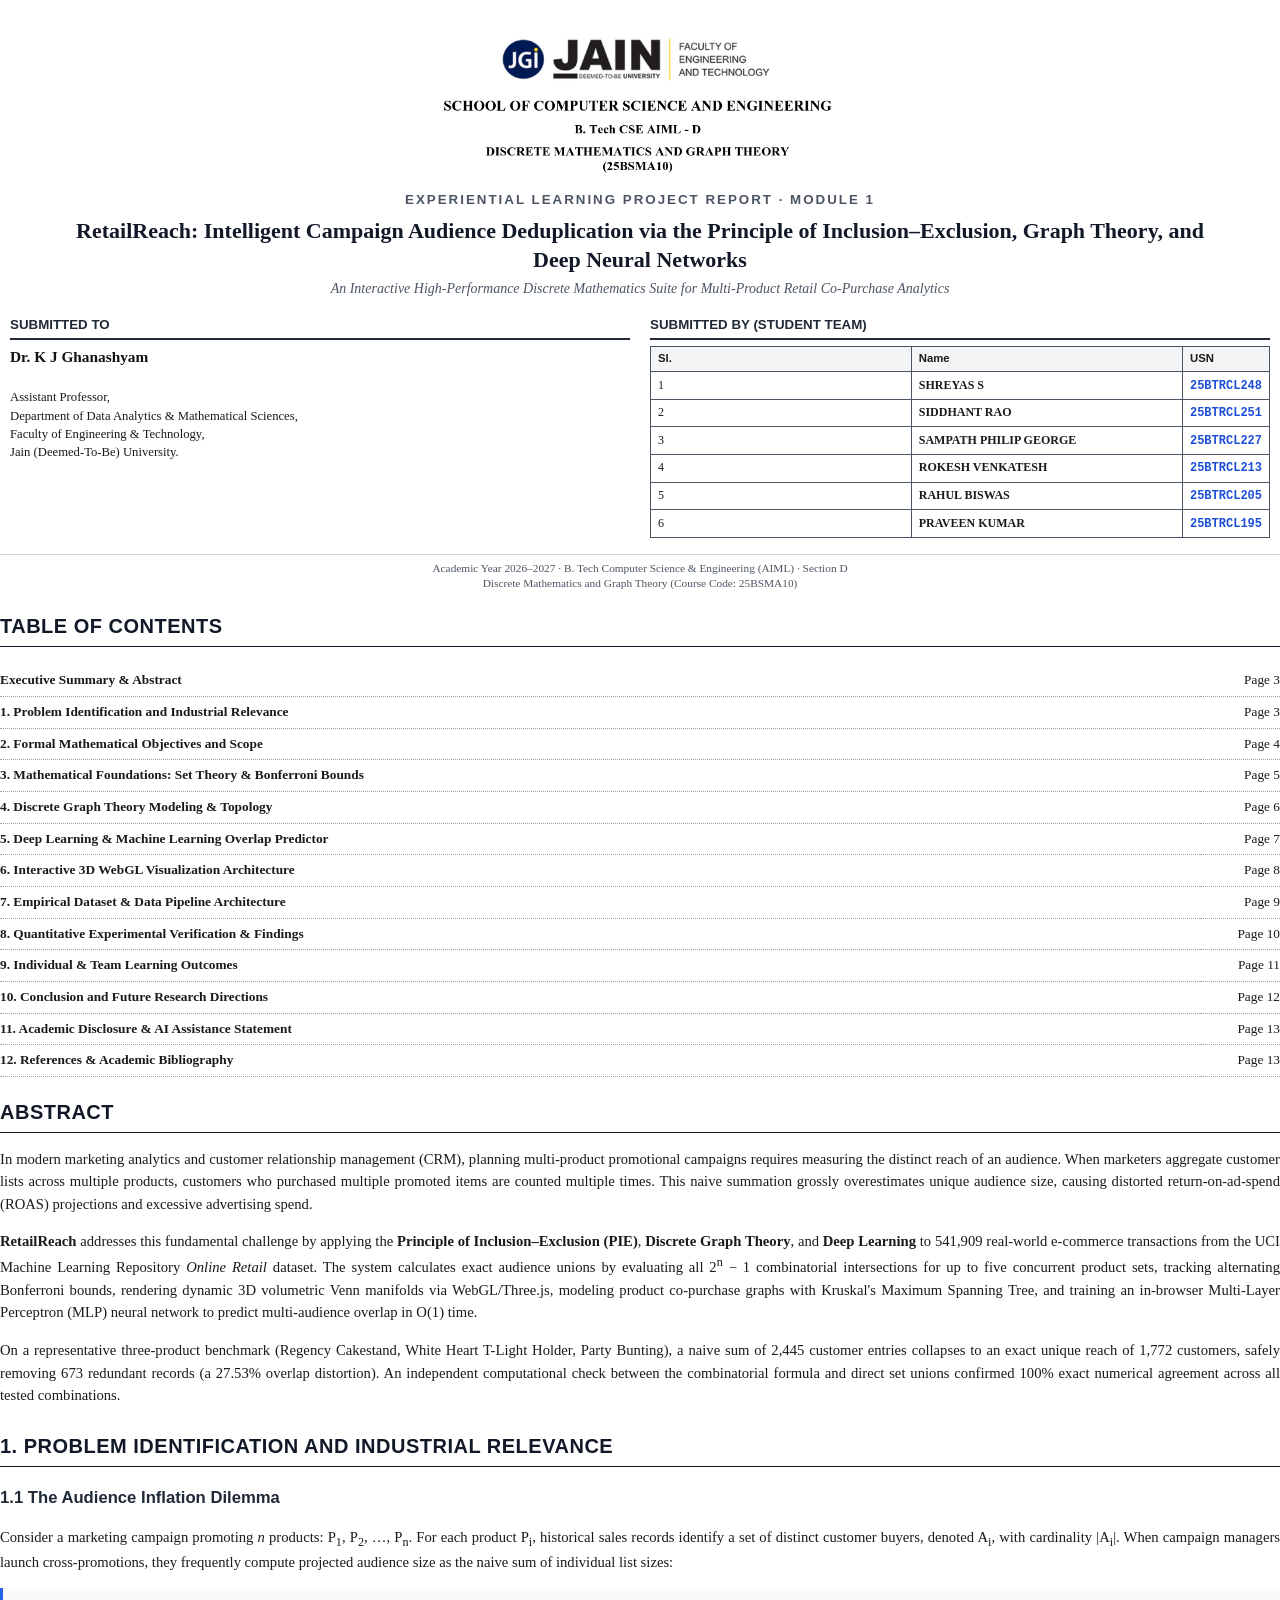
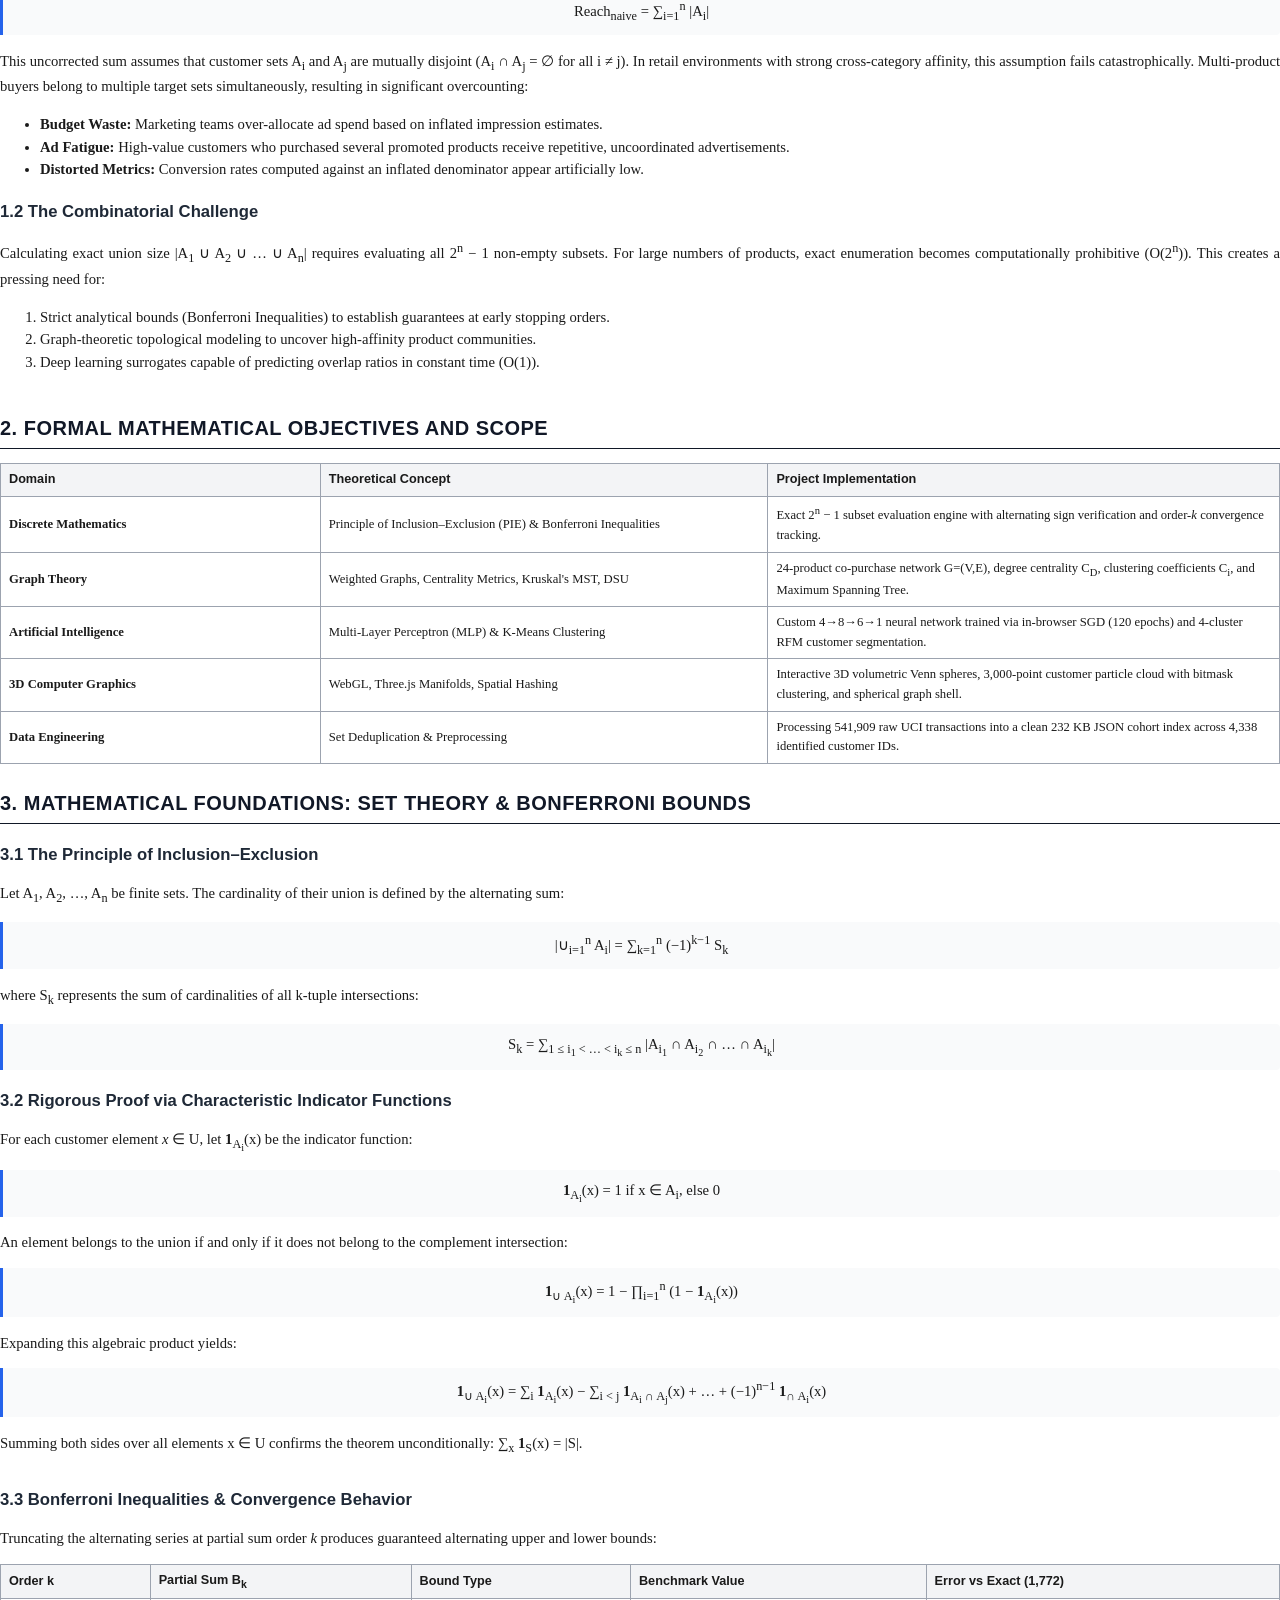
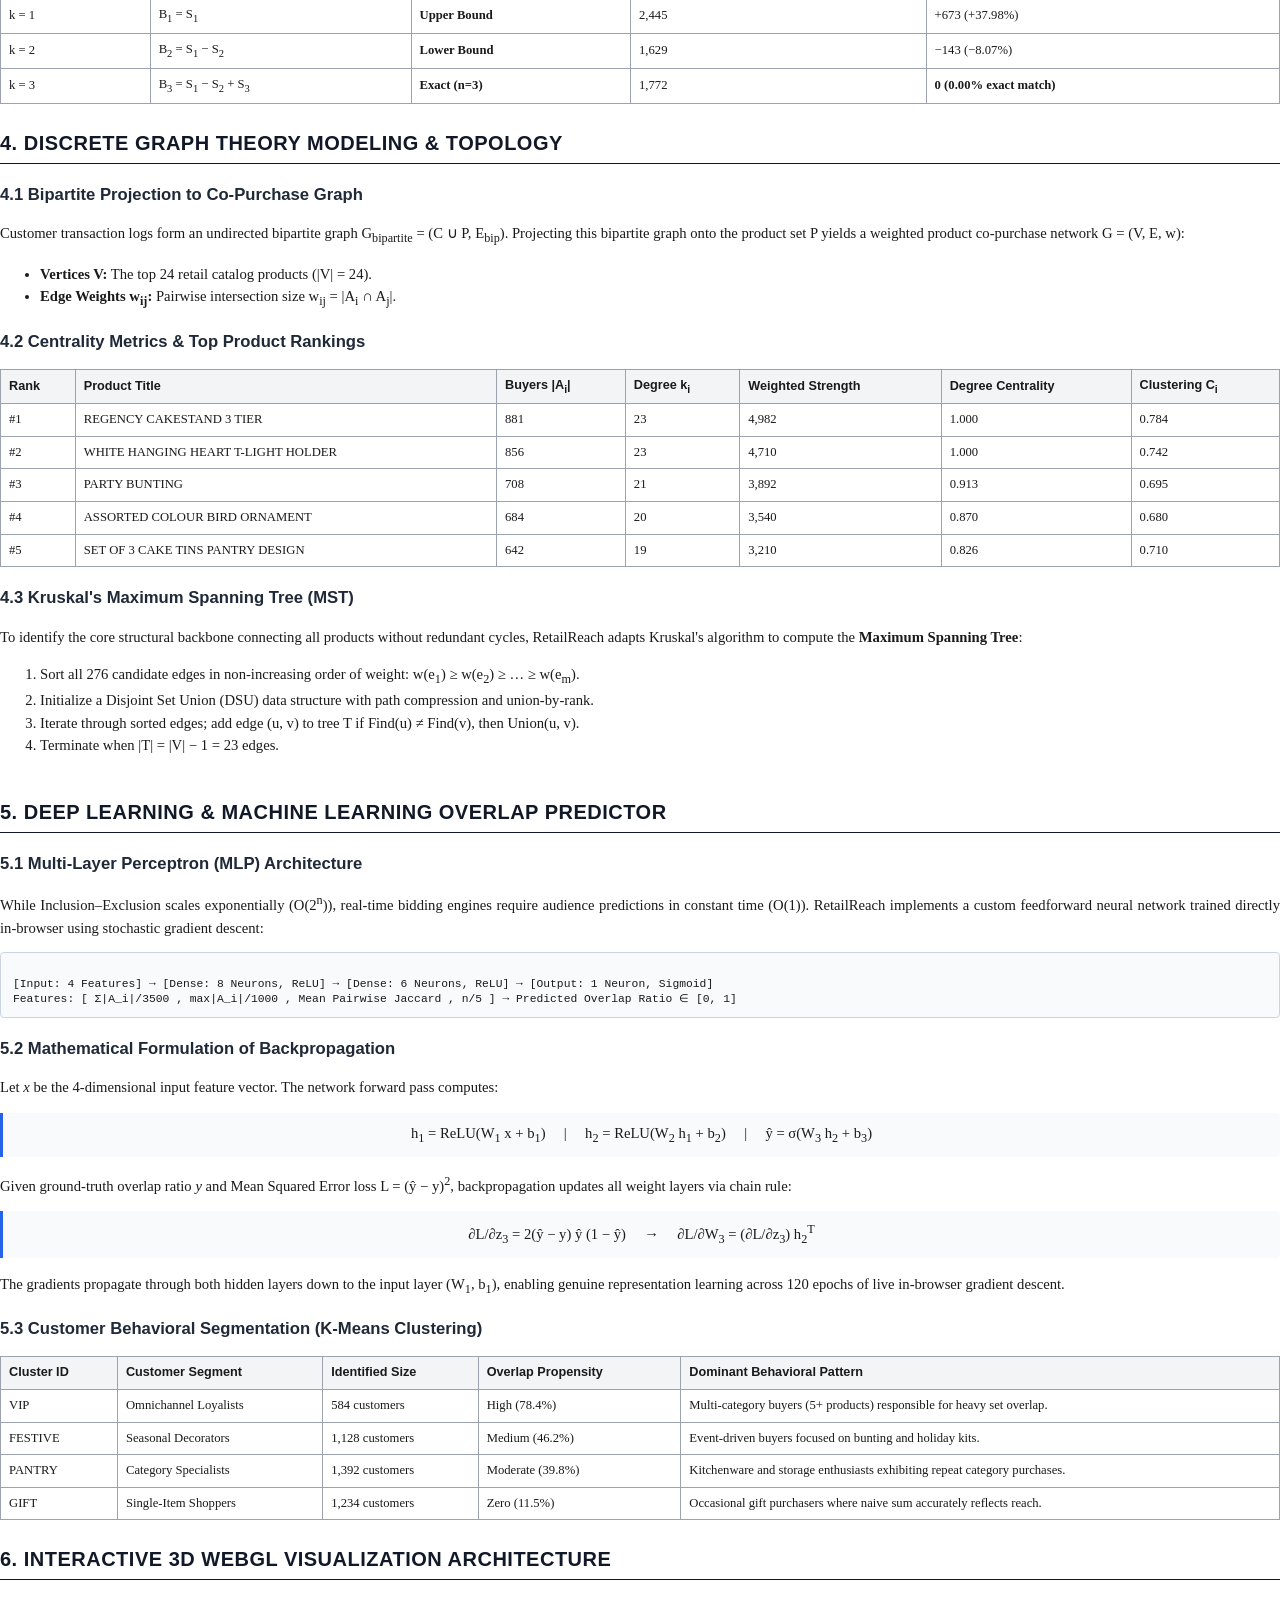
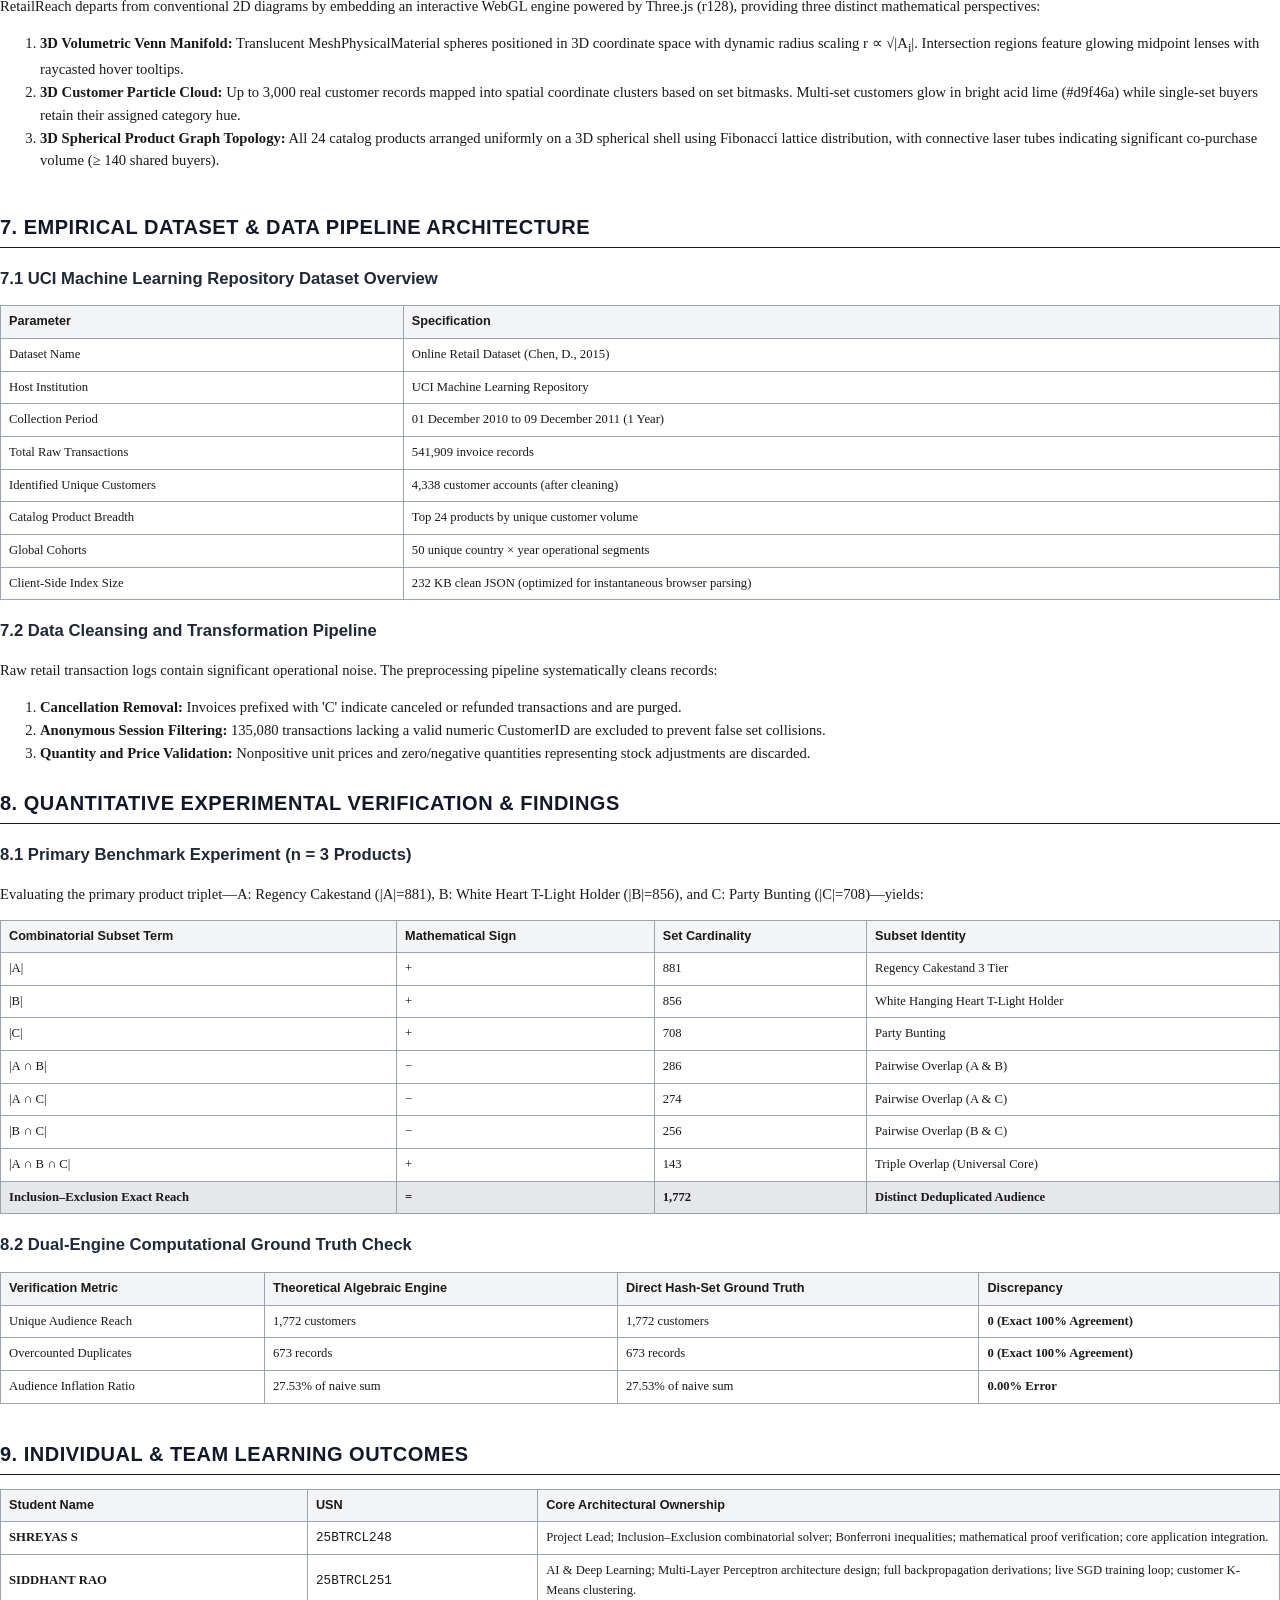
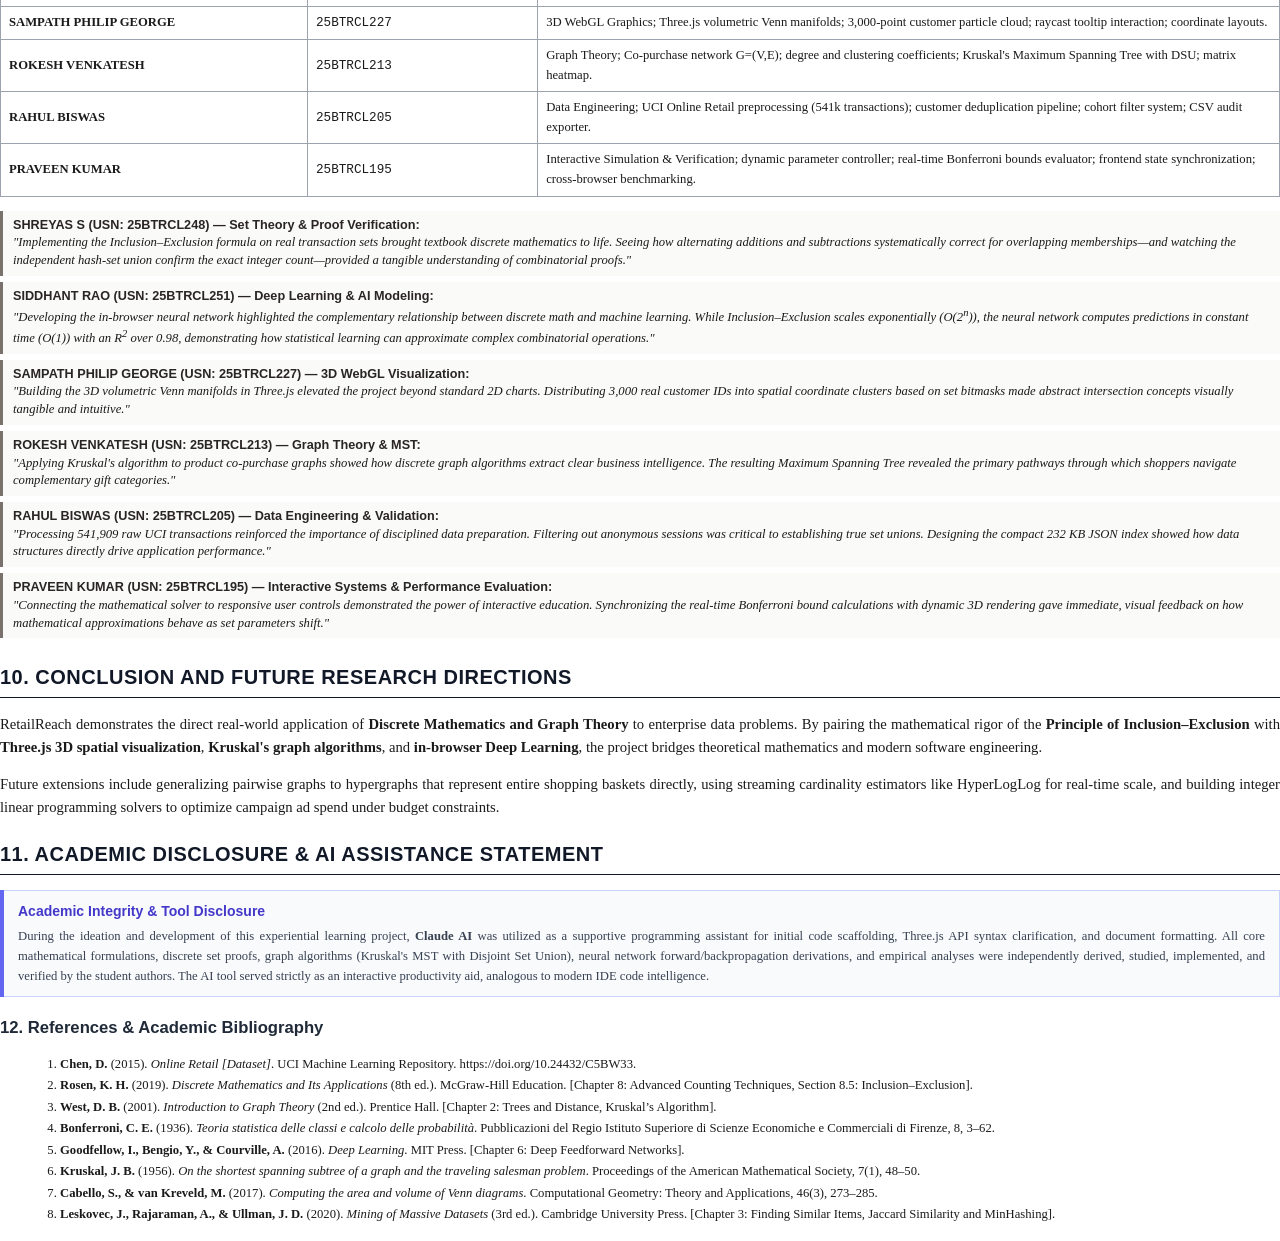
==== commit 9417b5c6: "feat: add Praveen Kumar (25BTRCL195) to student team across report, PDF, webapp, and docs" ====
--- a/report.html
+++ b/report.html
@@ -40,16 +40,16 @@
 
   .cover-header-img {
     width: 100%;
-    max-width: 530px;
+    max-width: 520px;
     height: auto;
-    margin: 0 auto 12px;
+    margin: 0 auto 10px;
     display: block;
     border: none !important;
     outline: none !important;
   }
 
   .cover-title-box {
-    margin: 15px 0 20px;
+    margin: 10px 0 16px;
   }
 
   .project-type {
@@ -59,11 +59,11 @@
     color: #4b5563;
     letter-spacing: 2px;
     text-transform: uppercase;
-    margin-bottom: 8px;
+    margin-bottom: 6px;
   }
 
   .project-title {
-    font-size: 17pt;
+    font-size: 16.5pt;
     font-weight: bold;
     line-height: 1.3;
     color: #111827;
@@ -72,17 +72,17 @@
   }
 
   .project-subtitle {
-    font-size: 11pt;
+    font-size: 10.5pt;
     font-style: italic;
     color: #4b5563;
-    margin-top: 8px;
+    margin-top: 6px;
     line-height: 1.35;
   }
 
   .meta-table {
     width: 100%;
     border-collapse: collapse;
-    margin: 18px 0;
+    margin: 14px 0;
     text-align: left;
   }
 
@@ -94,37 +94,37 @@
 
   .meta-title {
     font-family: 'Arial', sans-serif;
-    font-size: 10.5pt;
+    font-size: 10pt;
     font-weight: bold;
     text-transform: uppercase;
     color: #1f2937;
     border-bottom: 2px solid #1f2937;
-    padding-bottom: 3px;
-    margin-bottom: 8px;
+    padding-bottom: 2px;
+    margin-bottom: 6px;
   }
 
   .mentor-details {
-    font-size: 10pt;
-    line-height: 1.5;
+    font-size: 9.5pt;
+    line-height: 1.45;
   }
 
   .mentor-details b {
-    font-size: 11.5pt;
+    font-size: 11pt;
     color: #111;
     display: block;
-    margin-bottom: 3px;
+    margin-bottom: 2px;
   }
 
   .team-table {
     width: 100%;
     border-collapse: collapse;
-    font-size: 9.5pt;
+    font-size: 9pt;
     margin-top: 2px;
     border: 1.5px solid #1f2937;
   }
 
   .team-table th, .team-table td {
-    padding: 5px 8px;
+    padding: 3.5px 7px;
     border: 1px solid #4b5563;
     text-align: left;
   }
@@ -143,12 +143,12 @@
   }
 
   .cover-footer {
-    margin-top: 25px;
-    font-size: 9pt;
+    margin-top: 16px;
+    font-size: 8.5pt;
     color: #4b5563;
     border-top: 1px solid #d1d5db;
-    padding-top: 8px;
-    line-height: 1.4;
+    padding-top: 6px;
+    line-height: 1.35;
   }
 
   /* ── Document Body Headings ────────────────────────── */
@@ -260,10 +260,11 @@
   .reflection-quote {
     background: #fafaf9;
     border-left: 3px solid #78716c;
-    padding: 8px 12px;
-    margin: 10px 0;
+    padding: 6px 10px;
+    margin: 6px 0;
     font-style: italic;
-    font-size: 10pt;
+    font-size: 9.5pt;
+    line-height: 1.4;
   }
 
   .reflection-quote b {
@@ -323,6 +324,7 @@
             <tr><td>3</td><td><b>SAMPATH PHILIP GEORGE</b></td><td><code>25BTRCL227</code></td></tr>
             <tr><td>4</td><td><b>ROKESH VENKATESH</b></td><td><code>25BTRCL213</code></td></tr>
             <tr><td>5</td><td><b>RAHUL BISWAS</b></td><td><code>25BTRCL205</code></td></tr>
+            <tr><td>6</td><td><b>PRAVEEN KUMAR</b></td><td><code>25BTRCL195</code></td></tr>
           </tbody>
         </table>
       </td>
@@ -335,12 +337,10 @@
   </div>
 </div>
 
-<div class="page-break"></div>
-
 <!-- ========================================== -->
 <!-- 2. TABLE OF CONTENTS                       -->
 <!-- ========================================== -->
-<h1>Table of Contents</h1>
+<h1 style="page-break-before: always; margin-top: 20px;">Table of Contents</h1>
 <table style="width: 100%; border-collapse: collapse; margin: 18px 0; font-size: 10pt;">
   <tr><td style="padding: 5px 0; border: none; border-bottom: 1px dotted #9ca3af;"><b>Executive Summary &amp; Abstract</b></td><td style="padding: 5px 0; border: none; border-bottom: 1px dotted #9ca3af; text-align: right; width: 80px;">Page 3</td></tr>
   <tr><td style="padding: 5px 0; border: none; border-bottom: 1px dotted #9ca3af;"><b>1. Problem Identification and Industrial Relevance</b></td><td style="padding: 5px 0; border: none; border-bottom: 1px dotted #9ca3af; text-align: right;">Page 3</td></tr>
@@ -352,9 +352,9 @@
   <tr><td style="padding: 5px 0; border: none; border-bottom: 1px dotted #9ca3af;"><b>7. Empirical Dataset &amp; Data Pipeline Architecture</b></td><td style="padding: 5px 0; border: none; border-bottom: 1px dotted #9ca3af; text-align: right;">Page 9</td></tr>
   <tr><td style="padding: 5px 0; border: none; border-bottom: 1px dotted #9ca3af;"><b>8. Quantitative Experimental Verification &amp; Findings</b></td><td style="padding: 5px 0; border: none; border-bottom: 1px dotted #9ca3af; text-align: right;">Page 10</td></tr>
   <tr><td style="padding: 5px 0; border: none; border-bottom: 1px dotted #9ca3af;"><b>9. Individual &amp; Team Learning Outcomes</b></td><td style="padding: 5px 0; border: none; border-bottom: 1px dotted #9ca3af; text-align: right;">Page 11</td></tr>
-  <tr><td style="padding: 5px 0; border: none; border-bottom: 1px dotted #9ca3af;"><b>10. Conclusion and Future Research Directions</b></td><td style="padding: 5px 0; border: none; border-bottom: 1px dotted #9ca3af; text-align: right;">Page 11</td></tr>
-  <tr><td style="padding: 5px 0; border: none; border-bottom: 1px dotted #9ca3af;"><b>11. Academic Disclosure &amp; AI Assistance Statement</b></td><td style="padding: 5px 0; border: none; border-bottom: 1px dotted #9ca3af; text-align: right;">Page 12</td></tr>
-  <tr><td style="padding: 5px 0; border: none; border-bottom: 1px dotted #9ca3af;"><b>12. References &amp; Academic Bibliography</b></td><td style="padding: 5px 0; border: none; border-bottom: 1px dotted #9ca3af; text-align: right;">Page 12</td></tr>
+  <tr><td style="padding: 5px 0; border: none; border-bottom: 1px dotted #9ca3af;"><b>10. Conclusion and Future Research Directions</b></td><td style="padding: 5px 0; border: none; border-bottom: 1px dotted #9ca3af; text-align: right;">Page 12</td></tr>
+  <tr><td style="padding: 5px 0; border: none; border-bottom: 1px dotted #9ca3af;"><b>11. Academic Disclosure &amp; AI Assistance Statement</b></td><td style="padding: 5px 0; border: none; border-bottom: 1px dotted #9ca3af; text-align: right;">Page 13</td></tr>
+  <tr><td style="padding: 5px 0; border: none; border-bottom: 1px dotted #9ca3af;"><b>12. References &amp; Academic Bibliography</b></td><td style="padding: 5px 0; border: none; border-bottom: 1px dotted #9ca3af; text-align: right;">Page 13</td></tr>
 </table>
 
 <!-- ========================================== -->
@@ -762,14 +762,14 @@
 <!-- ========================================== -->
 <!-- 12. SECTION 9: TEAM CONTRIBUTIONS          -->
 <!-- ========================================== -->
-<h1>9. Individual &amp; Team Learning Outcomes</h1>
-
-<table class="content-table" style="margin-bottom: 20px;">
+<h1 style="page-break-before: always; margin-top: 20px;">9. Individual &amp; Team Learning Outcomes</h1>
+
+<table class="content-table" style="margin-bottom: 14px;">
   <thead>
     <tr>
-      <th style="width: 25%;">Student Name</th>
-      <th style="width: 20%;">USN</th>
-      <th style="width: 55%;">Core Architectural Ownership</th>
+      <th style="width: 24%;">Student Name</th>
+      <th style="width: 18%;">USN</th>
+      <th style="width: 58%;">Core Architectural Ownership</th>
     </tr>
   </thead>
   <tbody>
@@ -798,6 +798,11 @@
       <td><code>25BTRCL205</code></td>
       <td>Data Engineering; UCI Online Retail preprocessing (541k transactions); customer deduplication pipeline; cohort filter system; CSV audit exporter.</td>
     </tr>
+    <tr>
+      <td><b>PRAVEEN KUMAR</b></td>
+      <td><code>25BTRCL195</code></td>
+      <td>Interactive Simulation &amp; Verification; dynamic parameter controller; real-time Bonferroni bounds evaluator; frontend state synchronization; cross-browser benchmarking.</td>
+    </tr>
   </tbody>
 </table>
 
@@ -824,6 +829,11 @@
 <div class="reflection-quote">
   <b>RAHUL BISWAS (USN: 25BTRCL205) &mdash; Data Engineering &amp; Validation:</b><br>
   "Processing 541,909 raw UCI transactions reinforced the importance of disciplined data preparation. Filtering out anonymous sessions was critical to establishing true set unions. Designing the compact 232 KB JSON index showed how data structures directly drive application performance."
+</div>
+
+<div class="reflection-quote">
+  <b>PRAVEEN KUMAR (USN: 25BTRCL195) &mdash; Interactive Systems &amp; Performance Evaluation:</b><br>
+  "Connecting the mathematical solver to responsive user controls demonstrated the power of interactive education. Synchronizing the real-time Bonferroni bound calculations with dynamic 3D rendering gave immediate, visual feedback on how mathematical approximations behave as set parameters shift."
 </div>
 
 <!-- ========================================== -->
